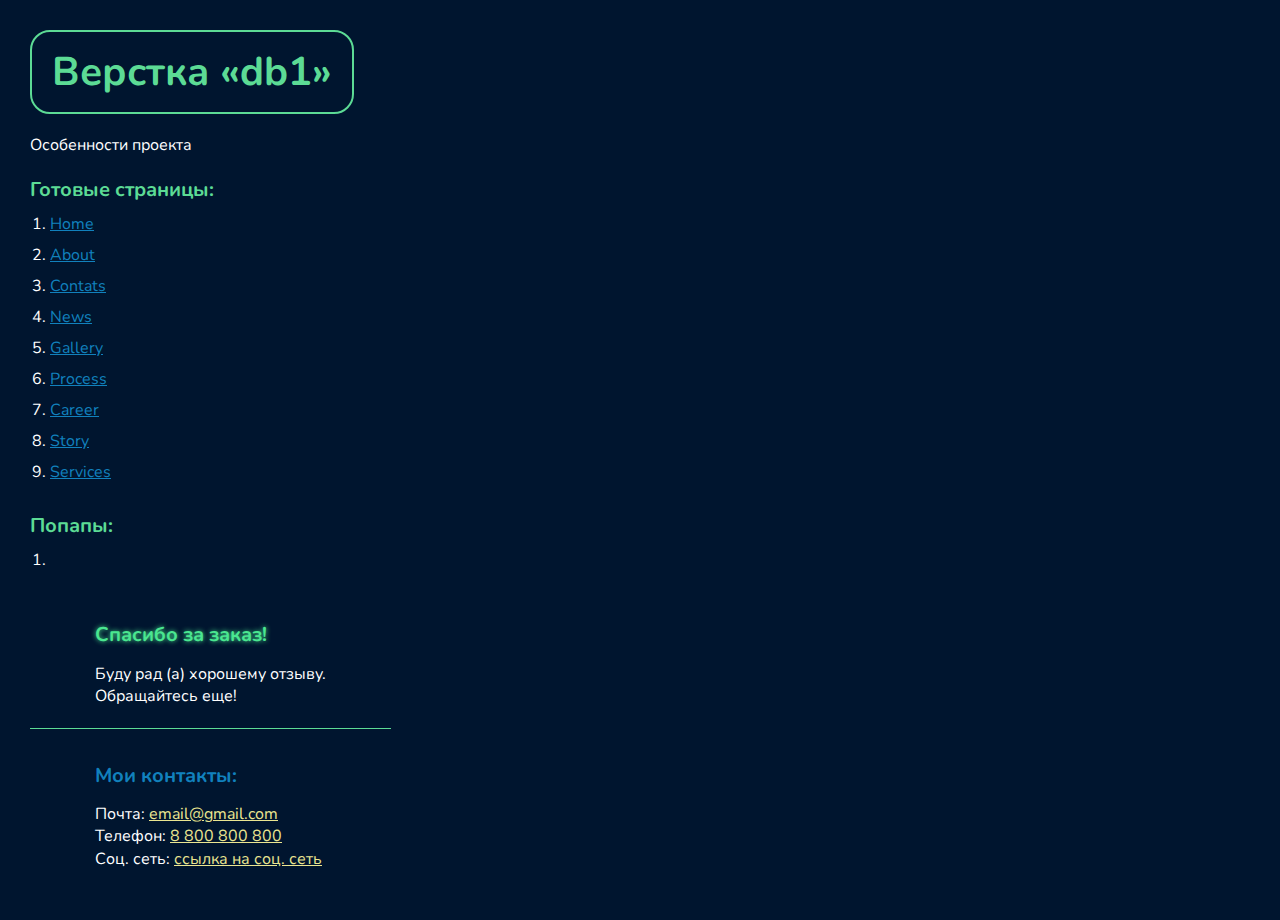
==== index.html @ e1cd0236 "files added" ====
<!DOCTYPE html>
<html>

<head>
	<meta charset="UTF-8">
	<meta name="viewport" content="width=device-width, initial-scale=1.0">
	<title>Верстка «db1»</title>
</head>

<body>
	<div class="rootpage">
		<h1>Верстка «db1»</h1>
		<div class="rootpage__info">
			Особенности проекта
		</div>
		<h2>Готовые страницы:</h2>
		<ol class="rootpage__list">
			<li><a target="_blank" href="home.html">Home</a></li>
			<li><a target="_blank" href="about.html">About</a></li>
			<li><a target="_blank" href="contacts.html">Contats</a></li>
			<li><a target="_blank" href="news.html">News</a></li>
			<li><a target="_blank" href="gallery.html">Gallery</a></li>
			<li><a target="_blank" href="process.html">Process</a></li>
			<li><a target="_blank" href="career.html">Career</a></li>
			<li><a target="_blank" href="story.html">Story</a></li>
			<li><a target="_blank" href="services.html">Services</a></li>
		</ol>
		<h2>Попапы:</h2>
		<ol class="rootpage__list">
			<li><a target="_blank" href="home.html#"></a></li>
		</ol>
		<div class="rootpage__tnx">
			<h2>Спасибо за заказ!</h2>
			<p>Буду рад (а) хорошему отзыву.</p>
			<p>Обращайтесь еще!</p>
		</div>
		<div class="rootpage__contacts">
			<h2>Мои контакты:</h2>
			<p>Почта: <a href="mailto:email@gmail.com">email@gmail.com</a></p>
			<p>Телефон: <a href="tel:8800800800">8 800 800 800</a></p>
			<p>Соц. сеть: <a href="">ссылка на соц. сеть</a></p>
		</div>
	</div>
</body>
<style>
	@charset "UTF-8";
	@import url("https://fonts.googleapis.com/css?family=Nunito:regular,700");

	*,
	*::before,
	*::after {
		padding: 0px;
		margin: 0px;
		border: 0px;
		box-sizing: border-box;
	}

	html,
	body {
		height: 100%;
		margin: 0;
		padding: 0;
		min-width: 320px;
		width: 100%;
		color: #fff;
		background: rgb(0, 21, 47);
	}

	body {
		font-family: Nunito;
		font-size: 100%;
		line-height: 1;
		font-size: 1rem;
	}

	a {
		text-decoration: underline;
		color: #1181bd;
	}

	a:visited {
		text-decoration: underline;
		color: #9a6ac6;
	}

	a:hover {
		text-decoration: none;
	}

	ul li {
		list-style: none;
	}

	img {
		vertical-align: top;
	}

	.wrapper {
		width: 100%;
		min-height: 100%;
		overflow: hidden;
	}

	.rootpage {
		padding: 30px;
		display: flex;
		flex-direction: column;
		align-items: flex-start;
	}

	@media (max-width: 767px) {
		.rootpage {
			padding: 30px 15px;
		}
	}

	h1 {
		text-align: center;
		color: #5CDB95;
		border: 2px solid #5CDB95;
		padding: 20px;
		border-radius: 20px;
		font-size: 2.5rem;
		margin: 0px 0px 1.25rem 0px;
	}

	@media (max-width: 767px) {
		h1 {
			font-size: 1.85rem;
			margin: 0px 0px 1.25rem 0px;
		}
	}

	h2 {
		color: #5CDB95;
		font-size: 1.25rem;
		margin: 0px 0px 1rem 0px;
	}

	@media (max-width: 767px) {
		h2 {
			font-size: 1.125rem;
			margin: 0px 0px 1rem 0px;
		}
	}

	.rootpage__info {
		line-height: 140%;
		margin: 0px 0px 1.5rem 0px;
	}

	.rootpage__list {
		margin: 0px 0px 2.25rem 1.25rem;
	}

	.rootpage__list li:not(:last-child) {
		margin: 0px 0px 15px 0px;
	}

	.rootpage__contacts,
	.rootpage__tnx {
		/* border-radius: 200px; */
		padding: 20px 65px;
		line-height: 140%;

	}

	@media (max-width: 767px) {

		.rootpage__contacts,
		.rootpage__tnx {
			border-radius: 40px;
			padding: 20px;
		}
	}

	.rootpage__contacts {
		/* background: rgb(195, 205, 206); */
	}

	.rootpage__contacts h2 {
		color: #1181bd;
	}

	.rootpage__contacts a {
		color: #ebe691;
	}

	.rootpage__tnx {
		border-bottom: 1px solid #5CDB95;
		/* background: #c22d63; */
		margin: 0px 0px 1rem 0px;
	}

	.rootpage__tnx h2 {
		color: #4ae690;
		text-shadow: 0 0 5px rgb(74, 230, 144);
	}
</style>

</html>
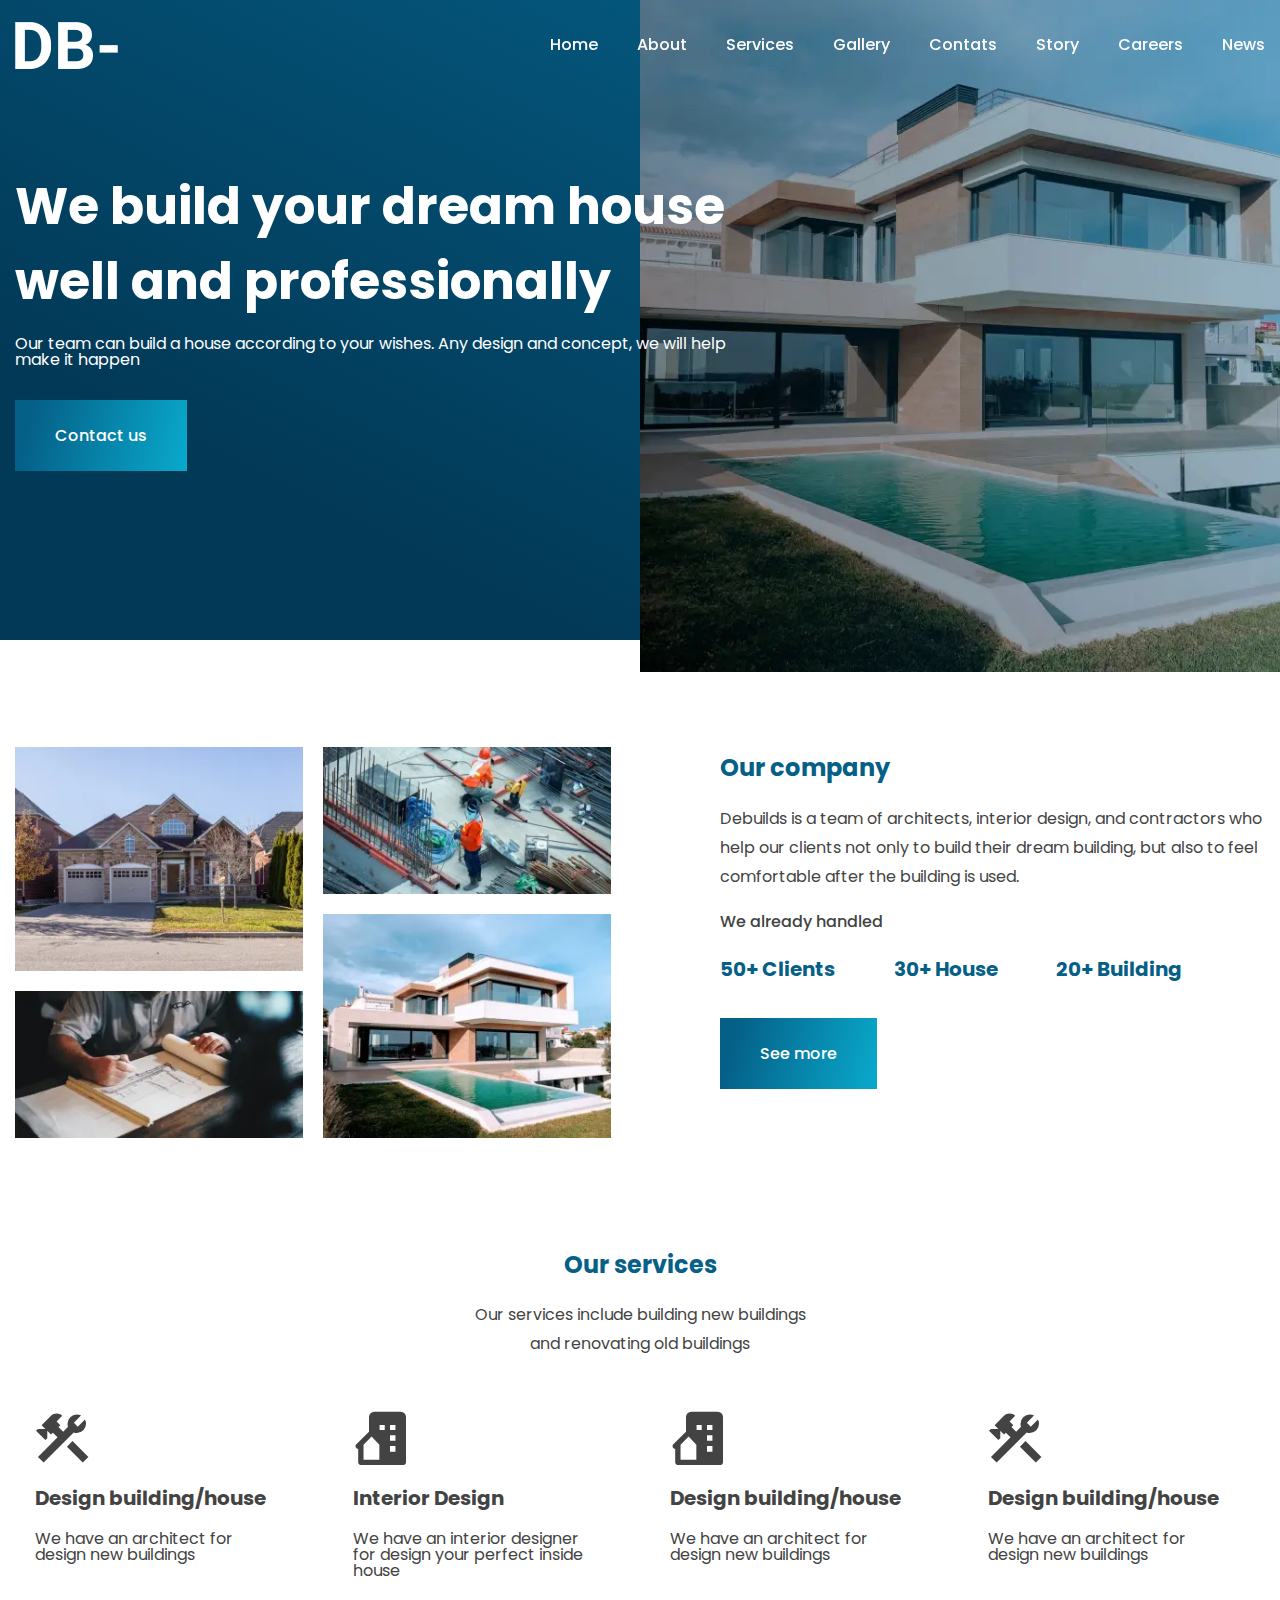
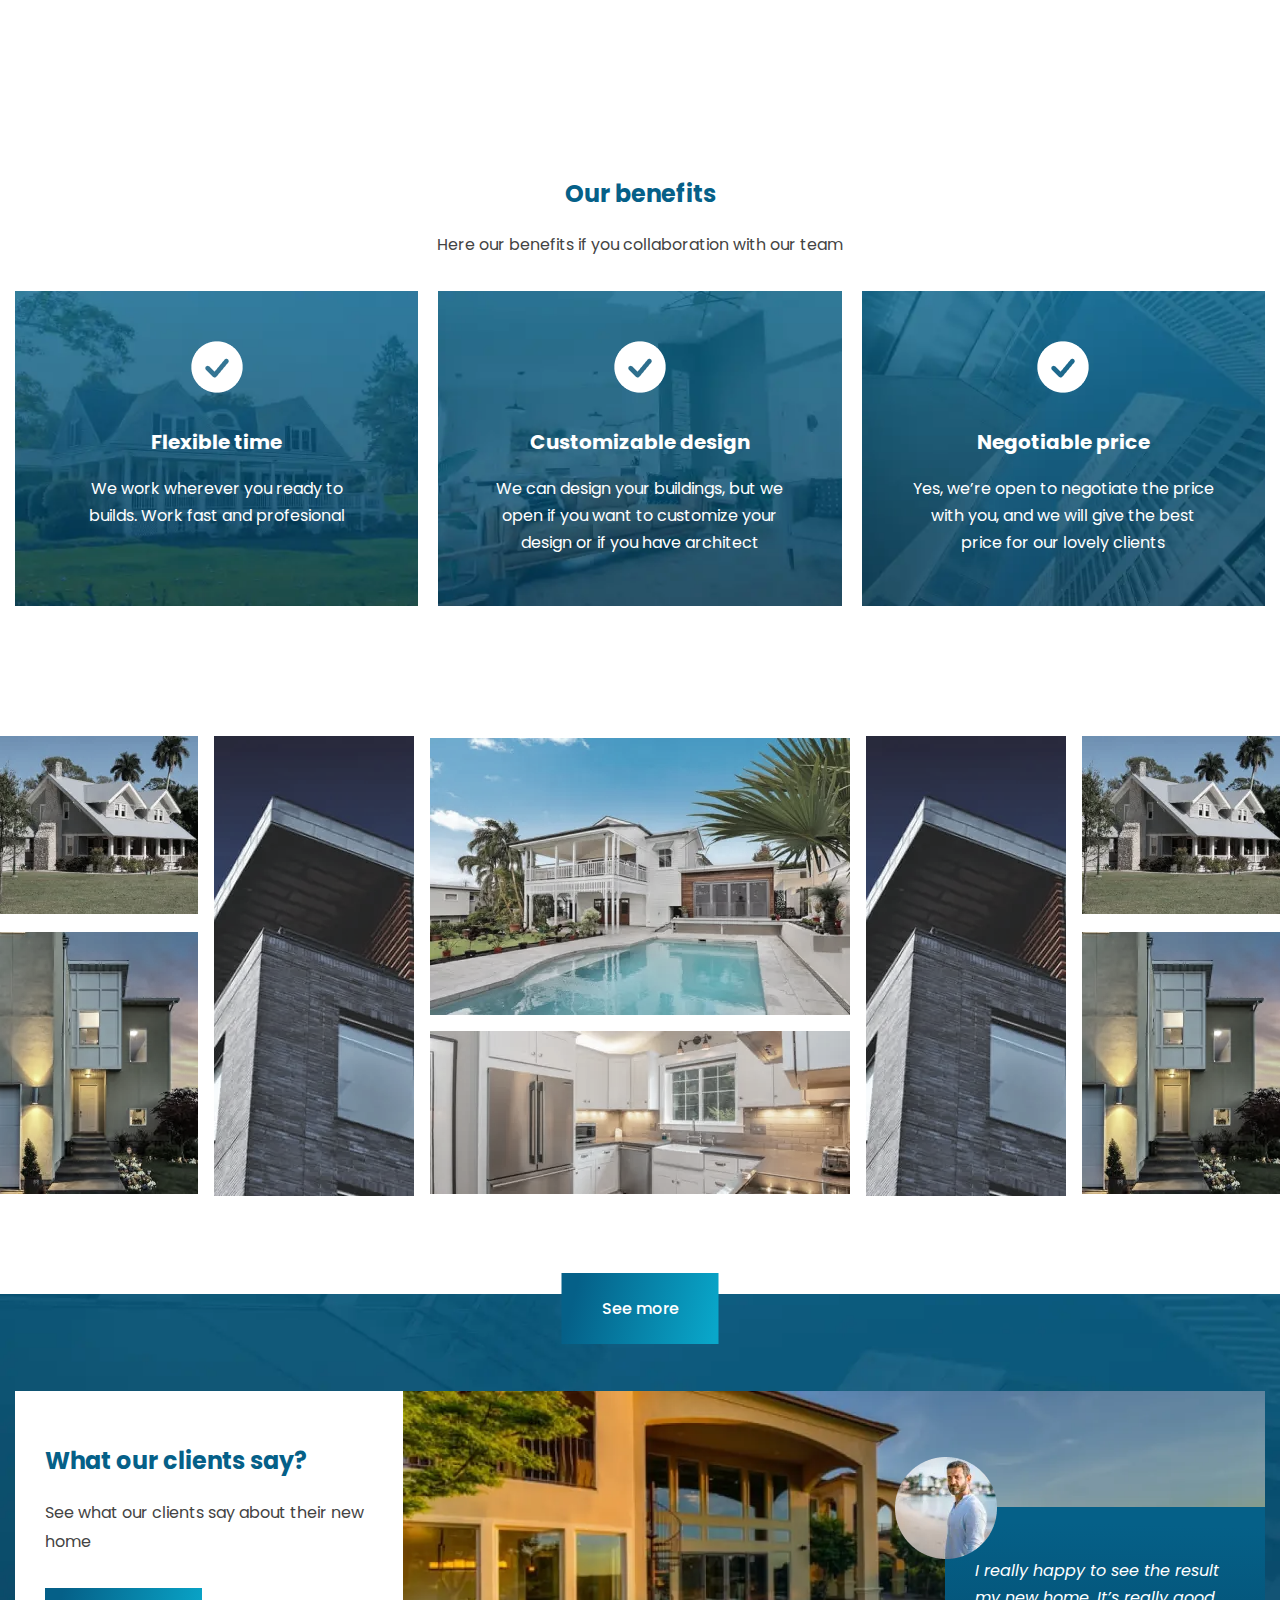
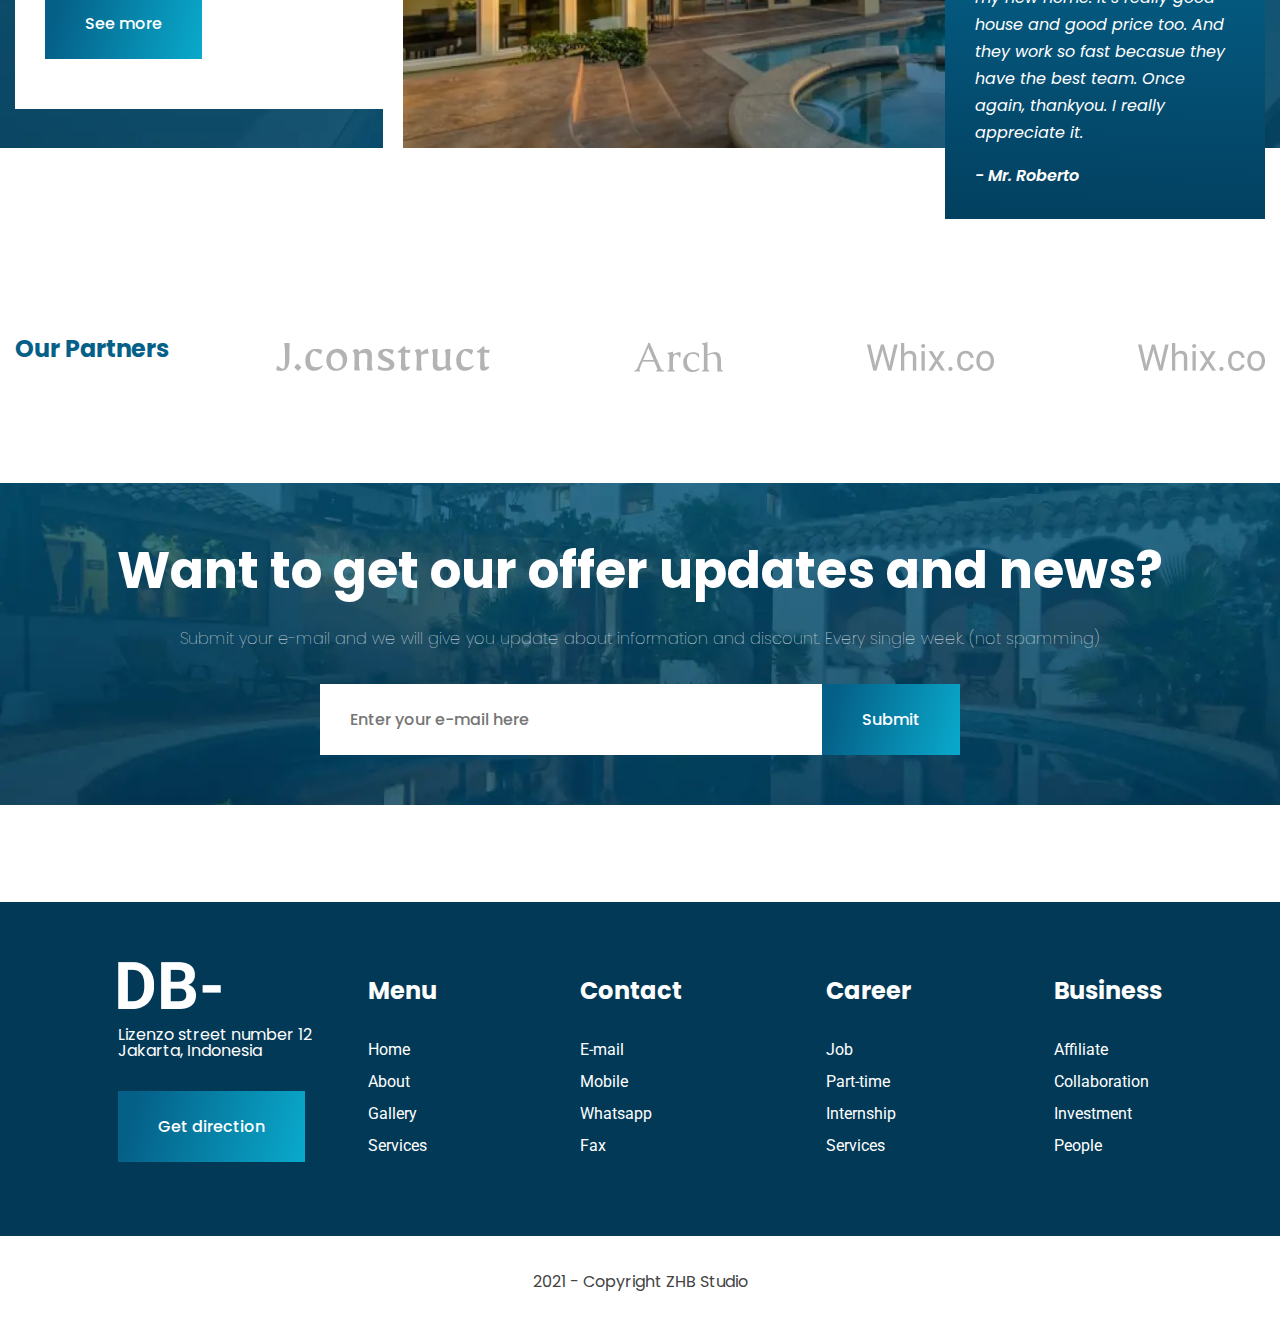
==== commit 3f60e196: "Add files via upload" ====
--- a/index.html
+++ b/index.html
@@ -1,201 +1,396 @@
-<!DOCTYPE html>
-<html>
-
-<head>
-	<meta charset="UTF-8">
-	<meta name="viewport" content="width=device-width, initial-scale=1.0">
-	<title>Верстка «db1»</title>
-</head>
-
-<body>
-	<div class="rootpage">
-		<h1>Верстка «db1»</h1>
-		<div class="rootpage__info">
-			Особенности проекта
-		</div>
-		<h2>Готовые страницы:</h2>
-		<ol class="rootpage__list">
-			<li><a target="_blank" href="home.html">Home</a></li>
-			<li><a target="_blank" href="about.html">About</a></li>
-			<li><a target="_blank" href="contacts.html">Contats</a></li>
-			<li><a target="_blank" href="news.html">News</a></li>
-			<li><a target="_blank" href="gallery.html">Gallery</a></li>
-			<li><a target="_blank" href="process.html">Process</a></li>
-			<li><a target="_blank" href="career.html">Career</a></li>
-			<li><a target="_blank" href="story.html">Story</a></li>
-			<li><a target="_blank" href="services.html">Services</a></li>
-		</ol>
-		<h2>Попапы:</h2>
-		<ol class="rootpage__list">
-			<li><a target="_blank" href="home.html#"></a></li>
-		</ol>
-		<div class="rootpage__tnx">
-			<h2>Спасибо за заказ!</h2>
-			<p>Буду рад (а) хорошему отзыву.</p>
-			<p>Обращайтесь еще!</p>
-		</div>
-		<div class="rootpage__contacts">
-			<h2>Мои контакты:</h2>
-			<p>Почта: <a href="mailto:email@gmail.com">email@gmail.com</a></p>
-			<p>Телефон: <a href="tel:8800800800">8 800 800 800</a></p>
-			<p>Соц. сеть: <a href="">ссылка на соц. сеть</a></p>
-		</div>
-	</div>
-</body>
-<style>
-	@charset "UTF-8";
-	@import url("https://fonts.googleapis.com/css?family=Nunito:regular,700");
-
-	*,
-	*::before,
-	*::after {
-		padding: 0px;
-		margin: 0px;
-		border: 0px;
-		box-sizing: border-box;
-	}
-
-	html,
-	body {
-		height: 100%;
-		margin: 0;
-		padding: 0;
-		min-width: 320px;
-		width: 100%;
-		color: #fff;
-		background: rgb(0, 21, 47);
-	}
-
-	body {
-		font-family: Nunito;
-		font-size: 100%;
-		line-height: 1;
-		font-size: 1rem;
-	}
-
-	a {
-		text-decoration: underline;
-		color: #1181bd;
-	}
-
-	a:visited {
-		text-decoration: underline;
-		color: #9a6ac6;
-	}
-
-	a:hover {
-		text-decoration: none;
-	}
-
-	ul li {
-		list-style: none;
-	}
-
-	img {
-		vertical-align: top;
-	}
-
-	.wrapper {
-		width: 100%;
-		min-height: 100%;
-		overflow: hidden;
-	}
-
-	.rootpage {
-		padding: 30px;
-		display: flex;
-		flex-direction: column;
-		align-items: flex-start;
-	}
-
-	@media (max-width: 767px) {
-		.rootpage {
-			padding: 30px 15px;
-		}
-	}
-
-	h1 {
-		text-align: center;
-		color: #5CDB95;
-		border: 2px solid #5CDB95;
-		padding: 20px;
-		border-radius: 20px;
-		font-size: 2.5rem;
-		margin: 0px 0px 1.25rem 0px;
-	}
-
-	@media (max-width: 767px) {
-		h1 {
-			font-size: 1.85rem;
-			margin: 0px 0px 1.25rem 0px;
-		}
-	}
-
-	h2 {
-		color: #5CDB95;
-		font-size: 1.25rem;
-		margin: 0px 0px 1rem 0px;
-	}
-
-	@media (max-width: 767px) {
-		h2 {
-			font-size: 1.125rem;
-			margin: 0px 0px 1rem 0px;
-		}
-	}
-
-	.rootpage__info {
-		line-height: 140%;
-		margin: 0px 0px 1.5rem 0px;
-	}
-
-	.rootpage__list {
-		margin: 0px 0px 2.25rem 1.25rem;
-	}
-
-	.rootpage__list li:not(:last-child) {
-		margin: 0px 0px 15px 0px;
-	}
-
-	.rootpage__contacts,
-	.rootpage__tnx {
-		/* border-radius: 200px; */
-		padding: 20px 65px;
-		line-height: 140%;
-
-	}
-
-	@media (max-width: 767px) {
-
-		.rootpage__contacts,
-		.rootpage__tnx {
-			border-radius: 40px;
-			padding: 20px;
-		}
-	}
-
-	.rootpage__contacts {
-		/* background: rgb(195, 205, 206); */
-	}
-
-	.rootpage__contacts h2 {
-		color: #1181bd;
-	}
-
-	.rootpage__contacts a {
-		color: #ebe691;
-	}
-
-	.rootpage__tnx {
-		border-bottom: 1px solid #5CDB95;
-		/* background: #c22d63; */
-		margin: 0px 0px 1rem 0px;
-	}
-
-	.rootpage__tnx h2 {
-		color: #4ae690;
-		text-shadow: 0 0 5px rgb(74, 230, 144);
-	}
-</style>
-
+<!DOCTYPE html>
+<html lang="en">
+
+<head>
+	<title>Home</title>
+	<meta charset="UTF-8">
+	<meta name="format-detection" content="telephone=no">
+	<!-- <style>body{opacity: 0;}</style> -->
+	<link rel="stylesheet" href="css/style.min.css?_v=20220711215304">
+	<link rel="shortcut icon" href="favicon.ico">
+	<!-- <meta name="robots" content="noindex, nofollow"> -->
+	<meta name="viewport" content="width=device-width, initial-scale=1.0">
+</head>
+
+<body>
+	<div class="wrapper">
+		<header class="header">
+			<div class="header__container">
+				<div class="header__body">
+					<div class="header__logo">
+						<a href="" class="header__logo"><picture><source srcset="img/logo.webp" type="image/webp"><img src="img/logo.png" alt="logo"></picture></a>
+					</div>
+					<div class="header__menu menu">
+						<nav class="menu__body">
+							<ul class="menu__list">
+								<li class="menu__item"><a target="_blank" href="home.html">Home</a></li>
+								<li class="menu__item"><a target="_blank" href="about.html">About</a></li>
+								<li class="menu__item"><a target="_blank" href="services.html">Services</a></li>
+								<li class="menu__item"><a target="_blank" href="gallery.html">Gallery</a></li>
+								<li class="menu__item"><a target="_blank" href="contacts.html">Contats</a></li>
+								<li class="menu__item"><a target="_blank" href="story.html">Story</a></li>
+								<li class="menu__item"><a target="_blank" href="career.html">Careers</a></li>
+								<li class="menu__item"><a target="_blank" href="news.html">News</a></li>
+							</ul>
+						</nav>
+						<button type="button" class="menu__icon icon-menu"><span></span></button>
+					</div>
+				</div>
+			</div>
+		</header>
+		<main class="page">
+			<section class="page__main-screen main-screen">
+				<div class="main-screen__container">
+					<div class="main-screen__body">
+						<h1 class="main-screen__title title-main">We build your dream house well and professionally</h1>
+						<div class="main-screen__subtitle">Our team can build a house according to your wishes. Any design and concept, we will help make it happen
+						</div>
+						<a href="" class="main-screen__button button"><span class="button-hover-gradient"></span>Contact us</a>
+					</div>
+				</div>
+				<div class="main-screen__bg -ibg">
+					<picture><source srcset="img/bg-02.webp" type="image/webp"><img src="img/bg-02.jpg" alt="Background"></picture>
+				</div>
+			</section>
+			<section class="page__company company">
+				<div class="company__container">
+					<div class="company__body">
+						<div class="company__images images-company">
+							<div class="images-company__rows">
+								<div class="images-company__row">
+									<div class="images-company__image">
+										<picture><source srcset="img/home/company/01.webp" type="image/webp"><img src="img/home/company/01.png" alt="image"></picture>
+									</div>
+									<div class="images-company__image">
+										<picture><source srcset="img/home/company/03.webp" type="image/webp"><img src="img/home/company/03.png" alt="image"></picture>
+									</div>
+								</div>
+								<div class="images-company__row">
+									<div class="images-company__image">
+										<picture><source srcset="img/home/company/02.webp" type="image/webp"><img src="img/home/company/02.png" alt="image"></picture>
+									</div>
+									<div class="images-company__image">
+										<picture><source srcset="img/home/company/04.webp" type="image/webp"><img src="img/home/company/04.png" alt="image"></picture>
+									</div>
+								</div>
+								<div class="images-company__decor">Pro licensed</div>
+							</div>
+						</div>
+						<div class="company__content">
+							<div class="company__content-top company-content-top">
+								<h3 class="company-content-top__title title-blue">Our company</h3>
+								<div class="company-content-top__text">Debuilds is a team of architects, interior design, and contractors who help our clients not only
+									to build their dream building, but also to feel comfortable after the building is used.</div>
+							</div>
+							<div class="company__content-clients company-content-clients">
+								<div class="company-content-clients__title">We already handled</div>
+								<div class="company-content-clients__items">
+									<div class="company-content-clients__item">50+ Clients</div>
+									<div class="company-content-clients__item">30+ House</div>
+									<div class="company-content-clients__item">20+ Building</div>
+								</div>
+							</div>
+							<a href="" class="company__content-button button"><span class="button-hover-gradient"></span> See more</a>
+						</div>
+					</div>
+				</div>
+			</section>
+			<section class="page__services services">
+				<div class="services__container">
+					<div class="services__body">
+						<h3 class="services__title title-blue">Our services</h3>
+						<div class="services__subtitle subtitle">Our services include building new buildings
+							<br> and renovating old buildings
+						</div>
+						<div class="services__cards cards-services">
+							<div class="cards-services__card">
+								<div class="cards-services__content">
+									<div class="cards-services__icon _icon-renovation"></div>
+									<div class="cards-services__title">Design building/house</div>
+									<div class="cards-services__text">We have an architect for design new buildings</div>
+								</div>
+								<div class="cards-services__image">
+									<picture><source srcset="img/home/services/hover.webp" type="image/webp"><img src="img/home/services/hover.png" alt="image"></picture>
+								</div>
+							</div>
+							<div class="cards-services__card">
+								<div class="cards-services__content">
+									<div class="cards-services__icon _icon-build"></div>
+									<div class="cards-services__title">Interior Design</div>
+									<div class="cards-services__text">We have an interior designer for design your perfect inside house</div>
+								</div>
+								<div class="cards-services__image">
+									<picture><source srcset="img/home/services/hover.webp" type="image/webp"><img src="img/home/services/hover.png" alt="image"></picture>
+								</div>
+							</div>
+							<div class="cards-services__card">
+								<div class="cards-services__content">
+									<div class="cards-services__icon _icon-build"></div>
+									<div class="cards-services__title">Design building/house</div>
+									<div class="cards-services__text">We have an architect for design new buildings</div>
+								</div>
+								<div class="cards-services__image">
+									<picture><source srcset="img/home/services/hover.webp" type="image/webp"><img src="img/home/services/hover.png" alt="image"></picture>
+								</div>
+							</div>
+							<div class="cards-services__card">
+								<div class="cards-services__content">
+									<div class="cards-services__icon _icon-renovation"></div>
+									<div class="cards-services__title">Design building/house</div>
+									<div class="cards-services__text">We have an architect for design new buildings</div>
+								</div>
+								<div class="cards-services__image">
+									<picture><source srcset="img/home/services/hover.webp" type="image/webp"><img src="img/home/services/hover.png" alt="image"></picture>
+								</div>
+							</div>
+						</div>
+					</div>
+				</div>
+			</section>
+			<section class="page__benefits benefits">
+				<div class="benefits__container">
+					<div class="benefits__body">
+						<h3 class="benefits__title title-blue">Our benefits</h3>
+						<div class="benefits__subtitle subtitle">Here our benefits if you collaboration with our team</div>
+						<div class="benefits__items items-benefits">
+							<div class="items-benefits__item">
+								<div class="items-benefits__body">
+									<div class="items-benefits__image -ibg">
+										<picture><source srcset="img/home/benefits/card-01.webp" type="image/webp"><img src="img/home/benefits/card-01.png" alt="image"></picture>
+									</div>
+									<div class="items-benefits__icon">
+										<picture><source srcset="img/home/benefits/check.webp" type="image/webp"><img src="img/home/benefits/check.png" alt="image"></picture>
+									</div>
+									<div class="items-benefits__title">Flexible time</div>
+									<div class="items-benefits__text">We work wherever you ready to builds. Work fast and profesional</div>
+								</div>
+							</div>
+							<div class="items-benefits__item">
+								<div class="items-benefits__body">
+									<div class="items-benefits__image -ibg">
+										<picture><source srcset="img/home/benefits/card-02.webp" type="image/webp"><img src="img/home/benefits/card-02.png" alt="image"></picture>
+									</div>
+									<div class="items-benefits__icon">
+										<picture><source srcset="img/home/benefits/check.webp" type="image/webp"><img src="img/home/benefits/check.png" alt="image"></picture>
+									</div>
+									<div class="items-benefits__title">Customizable design</div>
+									<div class="items-benefits__text">We can design your buildings, but we open if you want to customize your design or if you have
+										architect</div>
+								</div>
+							</div>
+							<div class="items-benefits__item">
+								<div class="items-benefits__body">
+									<div class="items-benefits__image -ibg">
+										<picture><source srcset="img/home/benefits/card-03.webp" type="image/webp"><img src="img/home/benefits/card-03.png" alt="image"></picture>
+									</div>
+									<div class="items-benefits__icon">
+										<picture><source srcset="img/home/benefits/check.webp" type="image/webp"><img src="img/home/benefits/check.png" alt="image"></picture>
+									</div>
+									<div class="items-benefits__title">Negotiable price</div>
+									<div class="items-benefits__text">Yes, we’re open to negotiate the price with you, and we will give the best price for our lovely
+										clients</div>
+								</div>
+							</div>
+						</div>
+					</div>
+				</div>
+			</section>
+			<section class="page__content content">
+				<div class="content__container">
+					<div class="content__body">
+						<h2 class="content__title title-blue">Our Works</h2>
+						<div class="content__subtitle subtitle">
+							Here our some of the best the result when we build some buildings, houses, and also interior designs
+						</div>
+						<div class="content__works works-gallery">
+							<div class="works-gallery__columns">
+								<div class="works-gallery__column">
+									<div class="works-gallery__row">
+										<div class="works-gallery__image">
+											<a href="img/home/works/01.png"><picture><source srcset="img/home/works/01.webp" type="image/webp"><img src="img/home/works/01.png" alt="Image"></picture></a>
+										</div>
+										<div class="works-gallery__image">
+											<a href="img/home/works/02.png"><picture><source srcset="img/home/works/02.webp" type="image/webp"><img src="img/home/works/02.png" alt="Image"></picture></a>
+										</div>
+									</div>
+									<div class="works-gallery__row">
+										<div class="works-gallery__image">
+											<a href="img/home/works/03.png"><picture><source srcset="img/home/works/03.webp" type="image/webp"><img src="img/home/works/03.png" alt="Image"></picture></a>
+										</div>
+									</div>
+								</div>
+								<div class="works-gallery__column">
+									<div class="works-gallery__row">
+										<div class="works-gallery__image">
+											<a href="img/home/works/04.png"><picture><source srcset="img/home/works/04.webp" type="image/webp"><img src="img/home/works/04.png" alt="Image"></picture></a>
+										</div>
+										<div class="works-gallery__image">
+											<a href="img/home/works/05.png"><picture><source srcset="img/home/works/05.webp" type="image/webp"><img src="img/home/works/05.png" alt="Image"></picture></a>
+										</div>
+									</div>
+								</div>
+								<div class="works-gallery__column">
+									<div class="works-gallery__row">
+										<div class="works-gallery__image">
+											<a href="img/home/works/03.png"><picture><source srcset="img/home/works/03.webp" type="image/webp"><img src="img/home/works/03.png" alt="Image"></picture></a>
+										</div>
+									</div>
+									<div class="works-gallery__row">
+										<div class="works-gallery__image">
+											<a href="img/home/works/01.png"><picture><source srcset="img/home/works/01.webp" type="image/webp"><img src="img/home/works/01.png" alt="Image"></picture></a>
+										</div>
+										<div class="works-gallery__image">
+											<a href="img/home/works/02.png"><picture><source srcset="img/home/works/02.webp" type="image/webp"><img src="img/home/works/02.png" alt="Image"></picture></a>
+										</div>
+									</div>
+								</div>
+							</div>
+						</div>
+					</div>
+					<a href="" class="content__button button"><span class="button-hover-gradient"></span>See more</a>
+				</div>
+			</section>
+			<section class="content__testimonial content-testimonial">
+				<div class="content-testimonial__container">
+					<div class="content-testimonial__body">
+						<div class="content-testimonial__text-block">
+							<h3 class="content-testimonial__title title-blue">What our clients say?</h3>
+							<div class="content-testimonial__text">See what our clients say about their new home</div>
+							<a href="" class="content-testimonial__button button"><span class="button-hover-gradient"></span>See more</a>
+						</div>
+						<div class="content-testimonial__image">
+							<picture><source srcset="img/home/clients/clients-bg.webp" type="image/webp"><img src="img/home/clients/clients-bg.png" alt="image"></picture>
+						</div>
+						<div class="content-testimonial__review review-content-testimonial">
+							<div class="review-content-testimonial__body">
+								<div class="review-content-testimonial__avatar">
+									<picture><source srcset="img/home/clients/avatar.webp" type="image/webp"><img src="img/home/clients/avatar.png" alt="avatar"></picture>
+								</div>
+								<div class="review-content-testimonial__text">I really happy to see the result my new home. It’s really good house and good price
+									too. And they work so fast becasue they have the best team. Once again, thankyou. I really appreciate it.</div>
+								<div class="review-content-testimonial__name">- Mr. Roberto</div>
+							</div>
+						</div>
+					</div>
+				</div>
+
+			</section>
+			<div class="page__partners partners">
+				<div class="partners__container">
+					<div class="partners__body">
+						<div class="partners__title title-blue">Our Partners</div>
+						<div class="partners__logos">
+							<div class="partners__img">
+								<picture><source srcset="img/home/partners/j-construct.webp" type="image/webp"><img src="img/home/partners/j-construct.png" alt="images"></picture>
+							</div>
+							<div class="partners__img">
+								<picture><source srcset="img/home/partners/arch.webp" type="image/webp"><img src="img/home/partners/arch.png" alt="images"></picture>
+							</div>
+							<div class="partners__img">
+								<picture><source srcset="img/home/partners/whix-co.webp" type="image/webp"><img src="img/home/partners/whix-co.png" alt="images"></picture>
+							</div>
+							<div class="partners__img">
+								<picture><source srcset="img/home/partners/whix-co.webp" type="image/webp"><img src="img/home/partners/whix-co.png" alt="images"></picture>
+							</div>
+						</div>
+					</div>
+				</div>
+			</div>
+			<section class="page__subscribe subscribe">
+				<div class="subscribe__container">
+					<div class="subscribe__body">
+						<h3 class="subscribe__title title-main">Want to get our offer updates and news?</h3>
+						<div class="subscribe__text">Submit your e-mail and we will give you update about information and discount. Every single week. (not spamming)
+						</div>
+						<form action="" class="subscribe__form form-subscribe">
+							<div class="form-subscribe__item">
+								<input autocomplete="off" type="email" name="form[]" data-error="Ошибка" placeholder="Enter your e-mail here" class="form-subscribe__input">
+								<button type="submit" class="form-subscribe__button button">Submit</button>
+							</div>
+						</form>
+					</div>
+					<div class="subscribe__bg -ibg">
+						<picture><source srcset="img/home/subscribe/subscribe-bg.webp" type="image/webp"><img src="img/home/subscribe/subscribe-bg.png" alt="Background"></picture>
+					</div>
+				</div>
+			</section>
+		</main>
+		<footer class="footer">
+			<div class="footer__container">
+				<div class="footer__body">
+					<div class="footer__main">
+						<a href="" class="footer__logo"><picture><source srcset="img/logo.webp" type="image/webp"><img src="img/logo.png" alt="logo"></picture></a>
+						<div class="footer__contacts contacts-footer">
+							<div class="contacts-footer__location">
+								Lizenzo street number 12
+								<br>
+								Jakarta, Indonesia
+							</div>
+							<a href="" class="contacts-footer__button button"><span class="button-hover-gradient"></span>Get direction</a>
+						</div>
+					</div>
+					<div data-spollers="768,max" class="footer__menu menu-footer">
+						<div class="menu-footer__column">
+							<button type="button" data-spoller class="menu-footer__title">Menu</button>
+							<div class="menu-footer__body">
+								<ul class="menu-footer__list">
+									<li><a target="_blank" href="home.html" class="menu-footer__link">Home</a></li>
+									<li><a target="_blank" href="about.html" class="menu-footer__link">About</a></li>
+									<li><a target="_blank" href="gallery.html" class="menu-footer__link">Gallery</a></li>
+									<li><a target="_blank" href="services.html" class="menu-footer__link">Services</a></li>
+								</ul>
+							</div>
+						</div>
+						<div class="menu-footer__column">
+							<button type="button" data-spoller class="menu-footer__title">Contact</button>
+							<div class="menu-footer__body">
+								<ul class="menu-footer__list">
+									<li><a href="" class="menu-footer__link">E-mail</a></li>
+									<li><a href="" class="menu-footer__link">Mobile</a></li>
+									<li><a href="" class="menu-footer__link">Whatsapp</a></li>
+									<li><a href="" class="menu-footer__link">Fax</a></li>
+								</ul>
+							</div>
+						</div>
+						<div class="menu-footer__column">
+							<button type="button" data-spoller class="menu-footer__title">Career</button>
+							<div class="menu-footer__body">
+								<ul class="menu-footer__list">
+									<li><a href="" class="menu-footer__link">Job</a></li>
+									<li><a href="" class="menu-footer__link">Part-time</a></li>
+									<li><a href="" class="menu-footer__link">Internship</a></li>
+									<li><a target="_blank" href="services.html" class="menu-footer__link">Services</a></li>
+								</ul>
+							</div>
+						</div>
+						<div class="menu-footer__column">
+							<button type="button" data-spoller class="menu-footer__title">Business</button>
+							<div class="menu-footer__body">
+								<ul class="menu-footer__list">
+									<li><a href="" class="menu-footer__link">Affiliate</a></li>
+									<li><a href="" class="menu-footer__link">Collaboration</a></li>
+									<li><a href="" class="menu-footer__link">Investment</a></li>
+									<li><a href="" class="menu-footer__link">People</a></li>
+								</ul>
+							</div>
+						</div>
+					</div>
+				</div>
+			</div>
+			<div class="footer__copyright">2021 - Copyright ZHB Studio</div>
+		</footer>
+	</div>
+	<!-- <div id="popup" aria-hidden="true" class="popup">
+	<div class="popup__wrapper">
+		<div class="popup__content">
+			<button data-close type="button" class="popup__close">Закрыть</button>
+			<div class="popup__text">
+				Text
+			</div>
+		</div>
+	</div>
+</div> -->
+	<script src="js/app.min.js?_v=20220711215304"></script>
+</body>
+
 </html>--- a/css/style.min.css
+++ b/css/style.min.css
@@ -0,0 +1 @@
+@charset "UTF-8";@import url(https://fonts.googleapis.com/css?family=Poppins:regular,500,500italic,600,600italic,700,700italic&display=swap);@import url(https://fonts.googleapis.com/css?family=Roboto:regular,700&display=swap);@font-face{font-family:icons;font-display:swap;src:url(../fonts/icons.woff2) format("woff2"),url(../fonts/icons.woff) format("woff");font-weight:400;font-style:normal}[class*=_icon-]:before{font-family:icons;font-style:normal;font-weight:400;font-variant:normal;text-transform:none;line-height:1;-webkit-font-smoothing:antialiased;-moz-osx-font-smoothing:grayscale}[class*=_icon-]:before{display:block}._icon-build:before{content:"\e900"}._icon-case:before{content:"\e901"}._icon-check:before{content:"\e902";color:#fff}._icon-clock:before{content:"\e903"}._icon-design:before{content:"\e904";color:#fff}._icon-renovation:before{content:"\e905"}._icon-sellery:before{content:"\e906"}*{padding:0;margin:0;border:0}*,:after,:before{-webkit-box-sizing:border-box;box-sizing:border-box}body,html{height:100%;min-width:320px}body{color:#fff;line-height:1;font-family:Poppins;font-size:1rem;-ms-text-size-adjust:100%;-moz-text-size-adjust:100%;-webkit-text-size-adjust:100%;-webkit-font-smoothing:antialiased;-moz-osx-font-smoothing:grayscale}button,input,textarea{font-family:Poppins;font-size:inherit}button{cursor:pointer;color:inherit;background-color:inherit}a{color:inherit}a:link,a:visited{text-decoration:none}a:hover{text-decoration:none}ul li{list-style:none}img{vertical-align:top}h1,h2,h3,h4,h5,h6{font-weight:inherit;font-size:inherit}.lock body{overflow:hidden;-ms-touch-action:none;touch-action:none}.wrapper{min-height:100%;display:-webkit-box;display:-ms-flexbox;display:flex;-webkit-box-orient:vertical;-webkit-box-direction:normal;-ms-flex-direction:column;flex-direction:column;overflow:hidden}.wrapper>main{-webkit-box-flex:1;-ms-flex:1 1 auto;flex:1 1 auto}.wrapper>*{min-width:0}[class*=__container]{max-width:81.25rem;-webkit-box-sizing:content-box;box-sizing:content-box;margin:0 auto;padding:0 .9375rem}.form__error{color:red}.button{position:relative;z-index:1;display:-webkit-inline-box;display:-ms-inline-flexbox;display:inline-flex;padding:22px 40px;height:71px;font-size:1rem;font-weight:500;line-height:1.6875;color:#fff;background:-o-linear-gradient(345.42deg,#056088 10.57%,#09a7ca 96.62%);background:linear-gradient(104.58deg,#056088 10.57%,#09a7ca 96.62%)}.button._fw{width:100%}.button-hover-gradient{position:absolute;z-index:-1;top:0;left:0;width:100%;height:100%;opacity:0;background:-o-linear-gradient(345.42deg,#04b4ff 10.57%,#09a7ca 96.62%);background:linear-gradient(104.58deg,#04b4ff 10.57%,#09a7ca 96.62%);-webkit-transition:opacity .3s ease 0s;-o-transition:opacity .3s ease 0s;transition:opacity .3s ease 0s}a.button:hover .button-hover-gradient{opacity:1}input[type=email],input[type=tel],input[type=text],textarea{-webkit-appearance:none;-moz-appearance:none;appearance:none}.input{border-radius:0!important;width:100%;display:block;padding:12px 20px;border:1px solid #eee}textarea.input{resize:none;min-height:183px;padding:12px 20px}[data-showmore-button] span:last-child{display:none}._showmore-active [data-showmore-button] span{display:none}._showmore-active [data-showmore-button] span:last-child{display:block}[class*=-ibg]{position:relative}[class*=-ibg] img{position:absolute;width:100%;height:100%;top:0;left:0;-o-object-fit:cover;object-fit:cover}[class*=-ibg_contain] img{-o-object-fit:contain;object-fit:contain}.title-main{font-weight:700;line-height:1.5;color:#fff}@supports (font-size:clamp(1.5rem ,0.9455445545rem + 2.7722772277vw ,3.25rem)){.title-main{font-size:clamp(1.5rem ,.9455445545rem + 2.7722772277vw ,3.25rem)}}@supports not (font-size:clamp(1.5rem ,0.9455445545rem + 2.7722772277vw ,3.25rem)){.title-main{font-size:calc(1.5rem + 1.75 * (100vw - 20rem)/ 63.125)}}.title-main:not(:last-child){margin-bottom:16px}.title-blue{font-weight:700;line-height:1.7083333333;color:#056088}@supports (font-size:clamp(1.25rem ,1.1707920792rem + 0.396039604vw ,1.5rem)){.title-blue{font-size:clamp(1.25rem ,1.1707920792rem + .396039604vw ,1.5rem)}}@supports not (font-size:clamp(1.25rem ,1.1707920792rem + 0.396039604vw ,1.5rem)){.title-blue{font-size:calc(1.25rem + .25 * (100vw - 20rem)/ 63.125)}}.title-blue:not(:last-child){margin-bottom:16px}.subtitle{line-height:1.8125;color:#434343}@supports (font-size:clamp(0.875rem ,0.8353960396rem + 0.198019802vw ,1rem)){.subtitle{font-size:clamp(.875rem ,.8353960396rem + .198019802vw ,1rem)}}@supports not (font-size:clamp(0.875rem ,0.8353960396rem + 0.198019802vw ,1rem)){.subtitle{font-size:calc(.875rem + .125 * (100vw - 20rem)/ 63.125)}}.banner{-webkit-box-flex:1;-ms-flex:1 0 100%;flex:1 0 100%;position:relative}.banner__image{position:absolute;width:100%;height:100%;top:0;left:0}.banner__title{position:relative;text-align:center}@supports (padding-top:clamp(9.375rem ,8.1868811881rem + 5.9405940594vw ,13.125rem)){.banner__title{padding-top:clamp(9.375rem ,8.1868811881rem + 5.9405940594vw ,13.125rem)}}@supports not (padding-top:clamp(9.375rem ,8.1868811881rem + 5.9405940594vw ,13.125rem)){.banner__title{padding-top:calc(9.375rem + 3.75 * (100vw - 20rem)/ 63.125)}}@supports (padding-bottom:clamp(3.125rem ,2.1349009901rem + 4.9504950495vw ,6.25rem)){.banner__title{padding-bottom:clamp(3.125rem ,2.1349009901rem + 4.9504950495vw ,6.25rem)}}@supports not (padding-bottom:clamp(3.125rem ,2.1349009901rem + 4.9504950495vw ,6.25rem)){.banner__title{padding-bottom:calc(3.125rem + 3.125 * (100vw - 20rem)/ 63.125)}}.swiper-pagination-bullets{margin-top:1.875rem;display:-webkit-box;display:-ms-flexbox;display:flex;-webkit-box-pack:center;-ms-flex-pack:center;justify-content:center;-webkit-box-align:center;-ms-flex-align:center;align-items:center;gap:20px}.swiper-pagination-bullet{background:#e7e7e7;width:12px;height:12px;border-radius:50%;-webkit-transition:background .3s ease 0s;-o-transition:background .3s ease 0s;transition:background .3s ease 0s}.swiper-pagination-bullet-active{background:#0485ca}.header{position:fixed;z-index:10;width:100%}.header._header-scroll{-webkit-box-shadow:0 0 5px rgba(0,0,0,.3);box-shadow:0 0 5px rgba(0,0,0,.3);background:-o-linear-gradient(345.42deg,#056088 10.57%,#09a7ca 96.62%);background:linear-gradient(104.58deg,#056088 10.57%,#09a7ca 96.62%)}.header__body{position:relative;min-height:90px;display:-webkit-box;display:-ms-flexbox;display:flex;-webkit-box-pack:justify;-ms-flex-pack:justify;justify-content:space-between;-webkit-box-align:center;-ms-flex-align:center;align-items:center}.header__logo{padding-right:20px;position:relative;z-index:10}.menu__body{top:-100%}.menu-open .menu__body{top:0}.menu-open .menu__body::before{background:-o-linear-gradient(49.42deg,#056088 10.57%,#09a7ca 96.62%);background:linear-gradient(40.58deg,#056088 10.57%,#09a7ca 96.62%);top:0}.menu__list{display:-webkit-box;display:-ms-flexbox;display:flex;-ms-flex-wrap:wrap;flex-wrap:wrap;row-gap:10px}@supports ((-moz-column-gap:clamp(1.25rem ,0.853960396rem + 1.9801980198vw ,2.5rem)) or (column-gap:clamp(1.25rem ,0.853960396rem + 1.9801980198vw ,2.5rem))){.menu__list{-webkit-column-gap:clamp(1.25rem ,.853960396rem + 1.9801980198vw ,2.5rem);-moz-column-gap:clamp(1.25rem ,.853960396rem + 1.9801980198vw ,2.5rem);column-gap:clamp(1.25rem ,.853960396rem + 1.9801980198vw ,2.5rem)}}@supports not ((-moz-column-gap:clamp(1.25rem ,0.853960396rem + 1.9801980198vw ,2.5rem)) or (column-gap:clamp(1.25rem ,0.853960396rem + 1.9801980198vw ,2.5rem))){.menu__list{-webkit-column-gap:calc(1.25rem + 1.25 * (100vw - 20rem)/ 63.125);-moz-column-gap:calc(1.25rem + 1.25 * (100vw - 20rem)/ 63.125);column-gap:calc(1.25rem + 1.25 * (100vw - 20rem)/ 63.125)}}.menu__item{color:#fff;font-weight:500;line-height:1.5}.icon-menu{display:none}.footer{background:#023957}.footer__container{max-width:68.75rem}.footer__body{padding-top:3.75rem;display:-webkit-box;display:-ms-flexbox;display:flex;-webkit-box-pack:center;-ms-flex-pack:center;justify-content:center;-webkit-box-align:center;-ms-flex-align:center;align-items:center}@supports (padding-bottom:clamp(3.75rem ,3.452970297rem + 1.4851485149vw ,4.6875rem)){.footer__body{padding-bottom:clamp(3.75rem ,3.452970297rem + 1.4851485149vw ,4.6875rem)}}@supports not (padding-bottom:clamp(3.75rem ,3.452970297rem + 1.4851485149vw ,4.6875rem)){.footer__body{padding-bottom:calc(3.75rem + .9375 * (100vw - 20rem)/ 63.125)}}.footer__main{min-width:250px}.footer__logo{display:block}.footer__logo:not(:last-child){margin-bottom:18px}.contacts-footer__location:not(:last-child){margin-bottom:32px}.menu-footer__title{position:relative;text-align:left;width:100%;display:-webkit-box;display:-ms-flexbox;display:flex;font-weight:700;font-size:1.5rem;line-height:1.7083333333}@supports (margin-bottom:clamp(0.9375rem ,0.6008663366rem + 1.6831683168vw ,2rem)){.menu-footer__title:not(:last-child){margin-bottom:clamp(.9375rem ,.6008663366rem + 1.6831683168vw ,2rem)}}@supports not (margin-bottom:clamp(0.9375rem ,0.6008663366rem + 1.6831683168vw ,2rem)){.menu-footer__title:not(:last-child){margin-bottom:calc(.9375rem + 1.0625 * (100vw - 20rem)/ 63.125)}}._spoller-init .menu-footer__title{cursor:pointer}._spoller-init .menu-footer__title::after,._spoller-init .menu-footer__title::before{content:"";position:absolute;right:10px;top:50%;background-color:#fff;height:2px;width:15px;-webkit-transition:-webkit-transform .5s ease 0s;transition:-webkit-transform .5s ease 0s;-o-transition:transform .5s ease 0s;transition:transform .5s ease 0s;transition:transform .5s ease 0s,-webkit-transform .5s ease 0s}._spoller-init .menu-footer__title::before{-webkit-transform:translate(-75%,-50%) rotate(40deg);-ms-transform:translate(-75%,-50%) rotate(40deg);transform:translate(-75%,-50%) rotate(40deg)}._spoller-init .menu-footer__title::after{-webkit-transform:translate(0,-50%) rotate(-40deg);-ms-transform:translate(0,-50%) rotate(-40deg);transform:translate(0,-50%) rotate(-40deg)}._spoller-init .menu-footer__title._spoller-active::before{-webkit-transform:translateX(-75%) rotate(-40deg);-ms-transform:translateX(-75%) rotate(-40deg);transform:translateX(-75%) rotate(-40deg)}._spoller-init .menu-footer__title._spoller-active::after{-webkit-transform:rotate(40deg);-ms-transform:rotate(40deg);transform:rotate(40deg)}.menu-footer__list{display:-webkit-box;display:-ms-flexbox;display:flex;-webkit-box-orient:vertical;-webkit-box-direction:normal;-ms-flex-direction:column;flex-direction:column;row-gap:16px;font-family:Roboto}.menu-footer__link{font-size:1rem}.footer__copyright{padding:2rem 1.875rem;font-size:1rem;line-height:1.6875;text-align:center;color:#434343;background:#fff}.main-screen{background:-o-linear-gradient(63.53deg,#023957 22.58%,#056088 94.16%);background:linear-gradient(26.47deg,#023957 22.58%,#056088 94.16%);position:relative}.main-screen__container{padding-top:5.625rem}.main-screen__body{max-width:46.3125rem;position:relative;z-index:3}@supports (padding-top:clamp(3.125rem ,2.5309405941rem + 2.9702970297vw ,5rem)){.main-screen__body{padding-top:clamp(3.125rem ,2.5309405941rem + 2.9702970297vw ,5rem)}}@supports not (padding-top:clamp(3.125rem ,2.5309405941rem + 2.9702970297vw ,5rem)){.main-screen__body{padding-top:calc(3.125rem + 1.875 * (100vw - 20rem)/ 63.125)}}@supports (padding-bottom:clamp(3.75rem ,1.4925742574rem + 11.2871287129vw ,10.875rem)){.main-screen__body{padding-bottom:clamp(3.75rem ,1.4925742574rem + 11.2871287129vw ,10.875rem)}}@supports not (padding-bottom:clamp(3.75rem ,1.4925742574rem + 11.2871287129vw ,10.875rem)){.main-screen__body{padding-bottom:calc(3.75rem + 7.125 * (100vw - 20rem)/ 63.125)}}.main-screen__subtitle:not(:last-child){margin-bottom:32px}.main-screen__bg{position:absolute;width:50%;height:105%;top:0;left:50%}.company__body{display:-webkit-box;display:-ms-flexbox;display:flex}@supports (padding-top:clamp(3.75rem ,2.7599009901rem + 4.9504950495vw ,6.875rem)){.company__body{padding-top:clamp(3.75rem ,2.7599009901rem + 4.9504950495vw ,6.875rem)}}@supports not (padding-top:clamp(3.75rem ,2.7599009901rem + 4.9504950495vw ,6.875rem)){.company__body{padding-top:calc(3.75rem + 3.125 * (100vw - 20rem)/ 63.125)}}.company__images{-webkit-box-flex:1;-ms-flex:1 1 40rem;flex:1 1 40rem}.company__images img{width:100%;-o-object-fit:cover;object-fit:cover}.company__content{-webkit-box-flex:1;-ms-flex:1 1 30rem;flex:1 1 30rem}.images-company__rows{position:relative;display:-webkit-box;display:-ms-flexbox;display:flex;gap:20px}.images-company__row{display:-webkit-box;display:-ms-flexbox;display:flex;-webkit-box-orient:vertical;-webkit-box-direction:normal;-ms-flex-direction:column;flex-direction:column;row-gap:20px}.company-content-top{margin-bottom:16px}.company-content-top__title{font-size:1.5rem;line-height:1.7083333333;font-weight:700}.company-content-top__title:not(:last-child){margin-bottom:16px}.company-content-top__text{line-height:1.8125;color:#434343}.company-content-clients:not(:last-child){margin-bottom:32px}.company-content-clients__title{font-weight:500;line-height:1.8125;color:#434343}.company-content-clients__title:not(:last-child){margin-bottom:16px}.company-content-clients__items{display:-webkit-box;display:-ms-flexbox;display:flex}@supports ((-moz-column-gap:clamp(1.875rem ,1.2809405941rem + 2.9702970297vw ,3.75rem)) or (column-gap:clamp(1.875rem ,1.2809405941rem + 2.9702970297vw ,3.75rem))){.company-content-clients__items{-webkit-column-gap:clamp(1.875rem ,1.2809405941rem + 2.9702970297vw ,3.75rem);-moz-column-gap:clamp(1.875rem ,1.2809405941rem + 2.9702970297vw ,3.75rem);column-gap:clamp(1.875rem ,1.2809405941rem + 2.9702970297vw ,3.75rem)}}@supports not ((-moz-column-gap:clamp(1.875rem ,1.2809405941rem + 2.9702970297vw ,3.75rem)) or (column-gap:clamp(1.875rem ,1.2809405941rem + 2.9702970297vw ,3.75rem))){.company-content-clients__items{-webkit-column-gap:calc(1.875rem + 1.875 * (100vw - 20rem)/ 63.125);-moz-column-gap:calc(1.875rem + 1.875 * (100vw - 20rem)/ 63.125);column-gap:calc(1.875rem + 1.875 * (100vw - 20rem)/ 63.125)}}.company-content-clients__item{font-size:1.25rem;font-weight:700;line-height:1.7;color:#056088}@supports (padding-top:clamp(3.125rem ,1.9368811881rem + 5.9405940594vw ,6.875rem)){.services__body{padding-top:clamp(3.125rem ,1.9368811881rem + 5.9405940594vw ,6.875rem)}}@supports not (padding-top:clamp(3.125rem ,1.9368811881rem + 5.9405940594vw ,6.875rem)){.services__body{padding-top:calc(3.125rem + 3.75 * (100vw - 20rem)/ 63.125)}}.services__title{text-align:center}.services__subtitle{text-align:center}.cards-services{padding-top:32px;display:-ms-grid;display:grid;gap:20px;-ms-grid-columns:1fr 1fr 1fr 1fr;grid-template-columns:1fr 1fr 1fr 1fr;justify-items:center}.cards-services__card{max-width:19.375rem;position:relative;overflow:hidden;color:#434343;-webkit-transition:color 1s ease 0s;-o-transition:color 1s ease 0s;transition:color 1s ease 0s;padding:1.25rem 2.5rem 2.75rem 1.25rem}.cards-services__icon{color:#434343;font-size:3.5rem}@supports (font-size:clamp(1.5rem ,0.8663366337rem + 3.1683168317vw ,3.5rem)){.cards-services__icon{font-size:clamp(1.5rem ,.8663366337rem + 3.1683168317vw ,3.5rem)}}@supports not (font-size:clamp(1.5rem ,0.8663366337rem + 3.1683168317vw ,3.5rem)){.cards-services__icon{font-size:calc(1.5rem + 2 * (100vw - 20rem)/ 63.125)}}.cards-services__icon:not(:last-child){margin-bottom:16px}.cards-services__title{font-size:1.25rem;font-weight:700;line-height:1.7}.cards-services__title:not(:last-child){margin-bottom:16px}.cards-services__image{position:absolute;z-index:-1;width:100%;height:100%;bottom:-100%;left:0;-webkit-transition:bottom .3s ease 0s;-o-transition:bottom .3s ease 0s;transition:bottom .3s ease 0s}.benefits__body{position:relative;z-index:4;-webkit-transform:translateY(10%);-ms-transform:translateY(10%);transform:translateY(10%)}@supports (padding-top:clamp(3.125rem ,2.1349009901rem + 4.9504950495vw ,6.25rem)){.benefits__body{padding-top:clamp(3.125rem ,2.1349009901rem + 4.9504950495vw ,6.25rem)}}@supports not (padding-top:clamp(3.125rem ,2.1349009901rem + 4.9504950495vw ,6.25rem)){.benefits__body{padding-top:calc(3.125rem + 3.125 * (100vw - 20rem)/ 63.125)}}.benefits__title{text-align:center}.benefits__subtitle{text-align:center}.benefits__items{padding-top:32px}.items-benefits{display:-ms-grid;display:grid;gap:20px;justify-items:center;-webkit-box-pack:center;-ms-flex-pack:center;justify-content:center;grid-template-columns:repeat(auto-fit,minmax(300px,1fr))}.items-benefits__item{position:relative}.items-benefits__body{text-align:center;padding:3.125rem 3.125rem}.items-benefits__image{position:absolute;top:0;left:0;width:100%;height:100%;z-index:-1}.items-benefits__icon{margin-bottom:2rem}.items-benefits__title{font-size:1.25rem;font-weight:700;line-height:1.7}.items-benefits__title:not(:last-child){margin-bottom:16px}.items-benefits__text{font-size:1rem;line-height:1.6875}.content__container{position:relative}.content__body{position:relative}@supports (padding-top:clamp(3.125rem ,2.1349009901rem + 4.9504950495vw ,6.25rem)){.content__body{padding-top:clamp(3.125rem ,2.1349009901rem + 4.9504950495vw ,6.25rem)}}@supports not (padding-top:clamp(3.125rem ,2.1349009901rem + 4.9504950495vw ,6.25rem)){.content__body{padding-top:calc(3.125rem + 3.125 * (100vw - 20rem)/ 63.125)}}@supports (padding-bottom:clamp(3.125rem ,2.1349009901rem + 4.9504950495vw ,6.25rem)){.content__body{padding-bottom:clamp(3.125rem ,2.1349009901rem + 4.9504950495vw ,6.25rem)}}@supports not (padding-bottom:clamp(3.125rem ,2.1349009901rem + 4.9504950495vw ,6.25rem)){.content__body{padding-bottom:calc(3.125rem + 3.125 * (100vw - 20rem)/ 63.125)}}.content__title{color:#fff}.content__subtitle{color:#fff}.content__button{position:absolute;bottom:-50px;left:50%;-webkit-transform:translate(-50%);-ms-transform:translate(-50%);transform:translate(-50%)}.works-gallery__columns{display:-ms-grid;display:grid;-ms-grid-columns:auto;grid-template-columns:auto;grid-auto-flow:column;-webkit-box-align:center;-ms-flex-align:center;align-items:center;gap:16px}.works-gallery__column{display:-webkit-box;display:-ms-flexbox;display:flex;gap:16px}.works-gallery__row{display:-ms-inline-grid;display:inline-grid;gap:16px;grid-auto-flow:row}.works-gallery__image{-webkit-filter:grayscale(50%);filter:grayscale(50%);-webkit-transition:-webkit-filter .3s ease 0s;transition:-webkit-filter .3s ease 0s;-o-transition:filter .3s ease 0s;transition:filter .3s ease 0s;transition:filter .3s ease 0s,-webkit-filter .3s ease 0s}.no-webp .content-testimonial{background:url(../img/home/works/works-bg.jpg) center/cover no-repeat}.content-testimonial{position:relative}@supports (padding-top:clamp(3.125rem ,2.1349009901rem + 4.9504950495vw ,6.25rem)){.content-testimonial{padding-top:clamp(3.125rem ,2.1349009901rem + 4.9504950495vw ,6.25rem)}}@supports not (padding-top:clamp(3.125rem ,2.1349009901rem + 4.9504950495vw ,6.25rem)){.content-testimonial{padding-top:calc(3.125rem + 3.125 * (100vw - 20rem)/ 63.125)}}.content-testimonial__body{display:-webkit-box;display:-ms-flexbox;display:flex;position:relative;z-index:2}.content-testimonial__text-block{padding:3.125rem 1.875rem;-ms-flex-item-align:start;align-self:flex-start;position:relative;z-index:2;background:#fff}.content-testimonial__text{font-size:1rem;line-height:1.8125;color:#434343}.content-testimonial__text:not(:last-child){margin-bottom:32px}.content-testimonial__image{position:relative}.content-testimonial__image img{width:100%;-o-object-fit:cover;object-fit:cover}.content-testimonial__image::before{content:"";position:absolute;bottom:0;left:-20px;width:20px;height:100%;background:#fff}.review-content-testimonial{position:absolute;bottom:-20%;right:0;background:-o-linear-gradient(88.83deg,#023957 -19.65%,#056088 93.67%);background:linear-gradient(1.17deg,#023957 -19.65%,#056088 93.67%)}.review-content-testimonial__body{position:relative;padding:3.125rem 1.875rem 1.875rem 1.875rem;width:320px}.review-content-testimonial__avatar{position:absolute;top:-50px;left:-50px}.review-content-testimonial__text{font-size:1rem;line-height:1.6875;font-style:italic;color:#fff}.review-content-testimonial__text:not(:last-child){margin-bottom:16px}.review-content-testimonial__name{font-size:1rem;font-weight:600;line-height:1.6875;font-style:italic;color:#fff}.partners__body{display:-webkit-box;display:-ms-flexbox;display:flex;-webkit-box-pack:center;-ms-flex-pack:center;justify-content:center;-webkit-box-align:center;-ms-flex-align:center;align-items:center;-webkit-box-pack:justify;-ms-flex-pack:justify;justify-content:space-between}@supports (padding-top:clamp(6.25rem ,4.5668316832rem + 8.4158415842vw ,11.5625rem)){.partners__body{padding-top:clamp(6.25rem ,4.5668316832rem + 8.4158415842vw ,11.5625rem)}}@supports not (padding-top:clamp(6.25rem ,4.5668316832rem + 8.4158415842vw ,11.5625rem)){.partners__body{padding-top:calc(6.25rem + 5.3125 * (100vw - 20rem)/ 63.125)}}@supports (padding-bottom:clamp(3.125rem ,2.1349009901rem + 4.9504950495vw ,6.25rem)){.partners__body{padding-bottom:clamp(3.125rem ,2.1349009901rem + 4.9504950495vw ,6.25rem)}}@supports not (padding-bottom:clamp(3.125rem ,2.1349009901rem + 4.9504950495vw ,6.25rem)){.partners__body{padding-bottom:calc(3.125rem + 3.125 * (100vw - 20rem)/ 63.125)}}.partners__logos{display:-webkit-box;display:-ms-flexbox;display:flex;-ms-flex-wrap:wrap;flex-wrap:wrap;-webkit-box-pack:center;-ms-flex-pack:center;justify-content:center;-webkit-box-align:center;-ms-flex-align:center;align-items:center;row-gap:32px}@supports ((-moz-column-gap:clamp(3.125rem ,-26.25rem + 47vw ,9rem)) or (column-gap:clamp(3.125rem ,-26.25rem + 47vw ,9rem))){.partners__logos{-webkit-column-gap:clamp(3.125rem ,-26.25rem + 47vw ,9rem);-moz-column-gap:clamp(3.125rem ,-26.25rem + 47vw ,9rem);column-gap:clamp(3.125rem ,-26.25rem + 47vw ,9rem)}}@supports not ((-moz-column-gap:clamp(3.125rem ,-26.25rem + 47vw ,9rem)) or (column-gap:clamp(3.125rem ,-26.25rem + 47vw ,9rem))){.partners__logos{-webkit-column-gap:calc(3.125rem + 5.875 * (100vw - 62.5rem)/ 12.5);-moz-column-gap:calc(3.125rem + 5.875 * (100vw - 62.5rem)/ 12.5);column-gap:calc(3.125rem + 5.875 * (100vw - 62.5rem)/ 12.5)}}@supports (padding-bottom:clamp(3.125rem ,2.1349009901rem + 4.9504950495vw ,6.25rem)){.subscribe{padding-bottom:clamp(3.125rem ,2.1349009901rem + 4.9504950495vw ,6.25rem)}}@supports not (padding-bottom:clamp(3.125rem ,2.1349009901rem + 4.9504950495vw ,6.25rem)){.subscribe{padding-bottom:calc(3.125rem + 3.125 * (100vw - 20rem)/ 63.125)}}.subscribe__container{position:relative}.subscribe__body{display:-webkit-box;display:-ms-flexbox;display:flex;-webkit-box-orient:vertical;-webkit-box-direction:normal;-ms-flex-direction:column;flex-direction:column;-webkit-box-pack:center;-ms-flex-pack:center;justify-content:center;-webkit-box-align:center;-ms-flex-align:center;align-items:center;padding:3.125rem 0;position:relative;z-index:1}.subscribe__title{text-align:center}.subscribe__text{font-size:1rem;font-weight:50;line-height:1.6875;text-align:center}.form-subscribe{padding-top:32px}.form-subscribe__item{display:-webkit-box;display:-ms-flexbox;display:flex;width:640px}.form-subscribe__input{width:100%;padding:0 1.875rem;font-size:1rem;height:71px;font-weight:500;line-height:1.6875;color:rgba(0,0,0,.4)}.form-subscribe__button{-webkit-transition:all .3s ease 0s;-o-transition:all .3s ease 0s;transition:all .3s ease 0s}.subscribe__bg{position:absolute;width:100%;height:100%;top:0;left:0}.story-about__body{display:-webkit-box;display:-ms-flexbox;display:flex}@supports (padding-top:clamp(3.125rem ,2.1349009901rem + 4.9504950495vw ,6.25rem)){.story-about__body{padding-top:clamp(3.125rem ,2.1349009901rem + 4.9504950495vw ,6.25rem)}}@supports not (padding-top:clamp(3.125rem ,2.1349009901rem + 4.9504950495vw ,6.25rem)){.story-about__body{padding-top:calc(3.125rem + 3.125 * (100vw - 20rem)/ 63.125)}}@supports (padding-bottom:clamp(6.25rem ,5.3589108911rem + 4.4554455446vw ,9.0625rem)){.story-about__body{padding-bottom:clamp(6.25rem ,5.3589108911rem + 4.4554455446vw ,9.0625rem)}}@supports not (padding-bottom:clamp(6.25rem ,5.3589108911rem + 4.4554455446vw ,9.0625rem)){.story-about__body{padding-bottom:calc(6.25rem + 2.8125 * (100vw - 20rem)/ 63.125)}}@supports ((-moz-column-gap:clamp(3.125rem ,-40rem + 57.5vw ,10.3125rem)) or (column-gap:clamp(3.125rem ,-40rem + 57.5vw ,10.3125rem))){.story-about__body{-webkit-column-gap:clamp(3.125rem ,-40rem + 57.5vw ,10.3125rem);-moz-column-gap:clamp(3.125rem ,-40rem + 57.5vw ,10.3125rem);column-gap:clamp(3.125rem ,-40rem + 57.5vw ,10.3125rem)}}@supports not ((-moz-column-gap:clamp(3.125rem ,-40rem + 57.5vw ,10.3125rem)) or (column-gap:clamp(3.125rem ,-40rem + 57.5vw ,10.3125rem))){.story-about__body{-webkit-column-gap:calc(3.125rem + 7.1875 * (100vw - 75rem)/ 12.5);-moz-column-gap:calc(3.125rem + 7.1875 * (100vw - 75rem)/ 12.5);column-gap:calc(3.125rem + 7.1875 * (100vw - 75rem)/ 12.5)}}.story-about__images{position:relative;-webkit-box-flex:1;-ms-flex:1 0 50%;flex:1 0 50%}.story-about__images :nth-child(2){position:absolute;bottom:-10%;right:0}.story-about__image img{width:100%;-o-object-fit:contain;object-fit:contain}.story-about__text{font-size:1rem;line-height:1.6875;color:#434343}.about-text-block{position:relative;margin-bottom:5rem}.about-text-block__body{padding:1.25rem 1.25rem;display:-webkit-box;display:-ms-flexbox;display:flex;position:relative;z-index:1;-webkit-box-pack:center;-ms-flex-pack:center;justify-content:center;-webkit-box-align:center;-ms-flex-align:center;align-items:center}@supports ((-moz-column-gap:clamp(3.125rem ,-40rem + 57.5vw ,10.3125rem)) or (column-gap:clamp(3.125rem ,-40rem + 57.5vw ,10.3125rem))){.about-text-block__body{-webkit-column-gap:clamp(3.125rem ,-40rem + 57.5vw ,10.3125rem);-moz-column-gap:clamp(3.125rem ,-40rem + 57.5vw ,10.3125rem);column-gap:clamp(3.125rem ,-40rem + 57.5vw ,10.3125rem)}}@supports not ((-moz-column-gap:clamp(3.125rem ,-40rem + 57.5vw ,10.3125rem)) or (column-gap:clamp(3.125rem ,-40rem + 57.5vw ,10.3125rem))){.about-text-block__body{-webkit-column-gap:calc(3.125rem + 7.1875 * (100vw - 75rem)/ 12.5);-moz-column-gap:calc(3.125rem + 7.1875 * (100vw - 75rem)/ 12.5);column-gap:calc(3.125rem + 7.1875 * (100vw - 75rem)/ 12.5)}}.about-text-block__title{font-size:1.5rem;font-weight:700;line-height:1.7083333333}.about-text-block__title:not(:last-child){margin-bottom:16px}.about-text-block__title span{font-size:1.625rem;font-style:italic}.about-text-block__image{-webkit-box-flex:1;-ms-flex:1 0 50%;flex:1 0 50%}.about-text-block__image img{width:100%;-o-object-fit:cover;object-fit:cover}.about-text-block__bg{position:absolute;width:100%;height:100%;top:0;left:0}.contacts{background:#e5e5e5}@supports (padding-top:clamp(3.125rem ,2.1349009901rem + 4.9504950495vw ,6.25rem)){.contacts__container{padding-top:clamp(3.125rem ,2.1349009901rem + 4.9504950495vw ,6.25rem)}}@supports not (padding-top:clamp(3.125rem ,2.1349009901rem + 4.9504950495vw ,6.25rem)){.contacts__container{padding-top:calc(3.125rem + 3.125 * (100vw - 20rem)/ 63.125)}}@supports (padding-bottom:clamp(3.125rem ,2.1349009901rem + 4.9504950495vw ,6.25rem)){.contacts__container{padding-bottom:clamp(3.125rem ,2.1349009901rem + 4.9504950495vw ,6.25rem)}}@supports not (padding-bottom:clamp(3.125rem ,2.1349009901rem + 4.9504950495vw ,6.25rem)){.contacts__container{padding-bottom:calc(3.125rem + 3.125 * (100vw - 20rem)/ 63.125)}}.contacts__body{display:-ms-grid;display:grid;-ms-grid-columns:1fr 1fr;grid-template-columns:1fr 1fr;gap:39px}@supports (padding-bottom:clamp(3.125rem ,2.1349009901rem + 4.9504950495vw ,6.25rem)){.contacts__body{padding-bottom:clamp(3.125rem ,2.1349009901rem + 4.9504950495vw ,6.25rem)}}@supports not (padding-bottom:clamp(3.125rem ,2.1349009901rem + 4.9504950495vw ,6.25rem)){.contacts__body{padding-bottom:calc(3.125rem + 3.125 * (100vw - 20rem)/ 63.125)}}.contacts__image{padding-bottom:69%}.contacts__form{display:-webkit-box;display:-ms-flexbox;display:flex;-webkit-box-orient:vertical;-webkit-box-direction:normal;-ms-flex-direction:column;flex-direction:column;-webkit-box-pack:center;-ms-flex-pack:center;justify-content:center;gap:16px}.contacts__item{display:-webkit-box;display:-ms-flexbox;display:flex;gap:16px}.contacts__input{font-size:1rem;font-weight:500;line-height:1.6875;color:rgba(0,0,0,.4)}.contacts__button{-ms-flex-item-align:start;align-self:flex-start;-webkit-transition:-webkit-box-shadow .3s ease 0s;transition:-webkit-box-shadow .3s ease 0s;-o-transition:box-shadow .3s ease 0s;transition:box-shadow .3s ease 0s;transition:box-shadow .3s ease 0s,-webkit-box-shadow .3s ease 0s}.contacts-social{text-align:center}.contacts-social__row{display:-webkit-box;display:-ms-flexbox;display:flex;-ms-flex-wrap:wrap;flex-wrap:wrap;-webkit-box-pack:center;-ms-flex-pack:center;justify-content:center;-webkit-box-align:center;-ms-flex-align:center;align-items:center;gap:32px}.gallery{background:#e5e5e5}.gallery__body{display:-webkit-box;display:-ms-flexbox;display:flex;-webkit-box-orient:vertical;-webkit-box-direction:normal;-ms-flex-direction:column;flex-direction:column}@supports (padding-top:clamp(3.125rem ,2.1349009901rem + 4.9504950495vw ,6.25rem)){.gallery__body{padding-top:clamp(3.125rem ,2.1349009901rem + 4.9504950495vw ,6.25rem)}}@supports not (padding-top:clamp(3.125rem ,2.1349009901rem + 4.9504950495vw ,6.25rem)){.gallery__body{padding-top:calc(3.125rem + 3.125 * (100vw - 20rem)/ 63.125)}}@supports (padding-bottom:clamp(3.125rem ,2.1349009901rem + 4.9504950495vw ,6.25rem)){.gallery__body{padding-bottom:clamp(3.125rem ,2.1349009901rem + 4.9504950495vw ,6.25rem)}}@supports not (padding-bottom:clamp(3.125rem ,2.1349009901rem + 4.9504950495vw ,6.25rem)){.gallery__body{padding-bottom:calc(3.125rem + 3.125 * (100vw - 20rem)/ 63.125)}}.gallery__cards{display:-ms-grid;display:grid}@supports (row-gap:clamp(3.125rem ,2.1349009901rem + 4.9504950495vw ,6.25rem)){.gallery__cards{row-gap:clamp(3.125rem ,2.1349009901rem + 4.9504950495vw ,6.25rem)}}@supports not (row-gap:clamp(3.125rem ,2.1349009901rem + 4.9504950495vw ,6.25rem)){.gallery__cards{row-gap:calc(3.125rem + 3.125 * (100vw - 20rem)/ 63.125)}}.gallery__row{display:-ms-grid;display:grid;grid-template-columns:repeat(auto-fit,minmax(420px,1fr));-webkit-column-gap:20px;-moz-column-gap:20px;column-gap:20px}@supports (row-gap:clamp(3.125rem ,2.1349009901rem + 4.9504950495vw ,6.25rem)){.gallery__row{row-gap:clamp(3.125rem ,2.1349009901rem + 4.9504950495vw ,6.25rem)}}@supports not (row-gap:clamp(3.125rem ,2.1349009901rem + 4.9504950495vw ,6.25rem)){.gallery__row{row-gap:calc(3.125rem + 3.125 * (100vw - 20rem)/ 63.125)}}.gallery__card{background:#fff;-webkit-box-shadow:0 0 5px rgba(2,57,87,.15);box-shadow:0 0 5px rgba(2,57,87,.15)}.gallery__image{padding-bottom:59.5%}.gallery__content{padding:1.875rem 1.875rem 1.375rem 1.875rem}.gallery__info:not(:last-child){margin-bottom:16px}.gallery__showmore-button{font-size:1.5rem;font-weight:700;line-height:1.7083333333;color:#056088;margin-top:2rem}.news{background:#e5e5e5}@supports (margin-top:clamp(3.125rem ,2.1349009901rem + 4.9504950495vw ,6.25rem)){.news__container{margin-top:clamp(3.125rem ,2.1349009901rem + 4.9504950495vw ,6.25rem)}}@supports not (margin-top:clamp(3.125rem ,2.1349009901rem + 4.9504950495vw ,6.25rem)){.news__container{margin-top:calc(3.125rem + 3.125 * (100vw - 20rem)/ 63.125)}}.news__box{position:relative;z-index:2}.news__top{position:relative;z-index:2}@supports (padding-top:clamp(3.125rem ,2.1349009901rem + 4.9504950495vw ,6.25rem)){.news__top{padding-top:clamp(3.125rem ,2.1349009901rem + 4.9504950495vw ,6.25rem)}}@supports not (padding-top:clamp(3.125rem ,2.1349009901rem + 4.9504950495vw ,6.25rem)){.news__top{padding-top:calc(3.125rem + 3.125 * (100vw - 20rem)/ 63.125)}}.news__image-top{position:relative}.news__image-top img{width:100%;-o-object-fit:cover;object-fit:cover}.news__text{display:-webkit-box;display:-ms-flexbox;display:flex;-webkit-box-align:end;-ms-flex-align:end;align-items:flex-end;-webkit-box-pack:justify;-ms-flex-pack:justify;justify-content:space-between;position:absolute;bottom:0;left:0}.news__top-title{white-space:nowrap;padding-left:4.6875rem}.news__subtitle{text-align:center;padding:0 4.6875rem 1.8125rem 4.6875rem;color:#fff}.news__body{position:relative;z-index:2;display:-webkit-box;display:-ms-flexbox;display:flex;-webkit-box-orient:vertical;-webkit-box-direction:normal;-ms-flex-direction:column;flex-direction:column}@supports (padding-top:clamp(3.125rem ,2.1349009901rem + 4.9504950495vw ,6.25rem)){.news__body{padding-top:clamp(3.125rem ,2.1349009901rem + 4.9504950495vw ,6.25rem)}}@supports not (padding-top:clamp(3.125rem ,2.1349009901rem + 4.9504950495vw ,6.25rem)){.news__body{padding-top:calc(3.125rem + 3.125 * (100vw - 20rem)/ 63.125)}}@supports (padding-bottom:clamp(3.125rem ,2.1349009901rem + 4.9504950495vw ,6.25rem)){.news__body{padding-bottom:clamp(3.125rem ,2.1349009901rem + 4.9504950495vw ,6.25rem)}}@supports not (padding-bottom:clamp(3.125rem ,2.1349009901rem + 4.9504950495vw ,6.25rem)){.news__body{padding-bottom:calc(3.125rem + 3.125 * (100vw - 20rem)/ 63.125)}}.news__cards{display:-ms-grid;display:grid}@supports (row-gap:clamp(3.125rem ,2.1349009901rem + 4.9504950495vw ,6.25rem)){.news__cards{row-gap:clamp(3.125rem ,2.1349009901rem + 4.9504950495vw ,6.25rem)}}@supports not (row-gap:clamp(3.125rem ,2.1349009901rem + 4.9504950495vw ,6.25rem)){.news__cards{row-gap:calc(3.125rem + 3.125 * (100vw - 20rem)/ 63.125)}}.news__row{display:-ms-grid;display:grid;grid-template-columns:repeat(auto-fit,minmax(420px,1fr));-webkit-column-gap:20px;-moz-column-gap:20px;column-gap:20px}@supports (row-gap:clamp(3.125rem ,2.1349009901rem + 4.9504950495vw ,6.25rem)){.news__row{row-gap:clamp(3.125rem ,2.1349009901rem + 4.9504950495vw ,6.25rem)}}@supports not (row-gap:clamp(3.125rem ,2.1349009901rem + 4.9504950495vw ,6.25rem)){.news__row{row-gap:calc(3.125rem + 3.125 * (100vw - 20rem)/ 63.125)}}.news__card{background:#fff;-webkit-filter:drop-shadow(0 4px 4px rgba(4, 58, 111, .25));filter:drop-shadow(0 4px 4px rgba(4, 58, 111, .25))}.news__image{padding-bottom:59.5%}.news__content{padding:1.875rem 1.875rem 1.375rem 1.875rem}.news__info:not(:last-child){margin-bottom:16px}.news__showmore-button{font-size:1.5rem;font-weight:700;line-height:1.7083333333;color:#056088;margin-top:2rem}.news__bg{position:absolute;width:100%;height:50%;top:15%;left:0}.description__body{display:-webkit-box;display:-ms-flexbox;display:flex}@supports (padding-top:clamp(3.125rem ,2.1349009901rem + 4.9504950495vw ,6.25rem)){.description__body{padding-top:clamp(3.125rem ,2.1349009901rem + 4.9504950495vw ,6.25rem)}}@supports not (padding-top:clamp(3.125rem ,2.1349009901rem + 4.9504950495vw ,6.25rem)){.description__body{padding-top:calc(3.125rem + 3.125 * (100vw - 20rem)/ 63.125)}}@supports (padding-bottom:clamp(3.125rem ,2.1349009901rem + 4.9504950495vw ,6.25rem)){.description__body{padding-bottom:clamp(3.125rem ,2.1349009901rem + 4.9504950495vw ,6.25rem)}}@supports not (padding-bottom:clamp(3.125rem ,2.1349009901rem + 4.9504950495vw ,6.25rem)){.description__body{padding-bottom:calc(3.125rem + 3.125 * (100vw - 20rem)/ 63.125)}}.description__content{-webkit-box-flex:1;-ms-flex:1 1 50%;flex:1 1 50%}.description__info{display:-webkit-box;display:-ms-flexbox;display:flex;margin-top:1.25rem;gap:50px;font-size:1.25rem;line-height:1.7}@supports ((-moz-column-gap:clamp(1.25rem ,0.4579207921rem + 3.9603960396vw ,3.75rem)) or (column-gap:clamp(1.25rem ,0.4579207921rem + 3.9603960396vw ,3.75rem))){.description__info{-webkit-column-gap:clamp(1.25rem ,.4579207921rem + 3.9603960396vw ,3.75rem);-moz-column-gap:clamp(1.25rem ,.4579207921rem + 3.9603960396vw ,3.75rem);column-gap:clamp(1.25rem ,.4579207921rem + 3.9603960396vw ,3.75rem)}}@supports not ((-moz-column-gap:clamp(1.25rem ,0.4579207921rem + 3.9603960396vw ,3.75rem)) or (column-gap:clamp(1.25rem ,0.4579207921rem + 3.9603960396vw ,3.75rem))){.description__info{-webkit-column-gap:calc(1.25rem + 2.5 * (100vw - 20rem)/ 63.125);-moz-column-gap:calc(1.25rem + 2.5 * (100vw - 20rem)/ 63.125);column-gap:calc(1.25rem + 2.5 * (100vw - 20rem)/ 63.125)}}.description__image{-webkit-box-flex:1;-ms-flex:1 1 50%;flex:1 1 50%}.description__image img{width:100%;-o-object-fit:cover;object-fit:cover}.gallery-slider{position:relative}.gallery-slider__container{position:relative;z-index:2}@supports (padding-top:clamp(3.125rem ,2.1349009901rem + 4.9504950495vw ,6.25rem)){.gallery-slider__container{padding-top:clamp(3.125rem ,2.1349009901rem + 4.9504950495vw ,6.25rem)}}@supports not (padding-top:clamp(3.125rem ,2.1349009901rem + 4.9504950495vw ,6.25rem)){.gallery-slider__container{padding-top:calc(3.125rem + 3.125 * (100vw - 20rem)/ 63.125)}}@supports (padding-bottom:clamp(3.125rem ,2.1349009901rem + 4.9504950495vw ,6.25rem)){.gallery-slider__container{padding-bottom:clamp(3.125rem ,2.1349009901rem + 4.9504950495vw ,6.25rem)}}@supports not (padding-bottom:clamp(3.125rem ,2.1349009901rem + 4.9504950495vw ,6.25rem)){.gallery-slider__container{padding-bottom:calc(3.125rem + 3.125 * (100vw - 20rem)/ 63.125)}}.gallery-slider__title{text-align:center;font-size:1.5rem;font-weight:700;line-height:1.7083333333}.gallery-slider__title:not(:last-child){margin-bottom:32px}.gallery-slider__bg{position:absolute;width:100%;height:100%;top:0;left:0}.swiper-slide__image img{width:100%;-o-object-fit:cover;object-fit:cover}.career{background:#e5e5e5}.career__body{position:relative;z-index:2;display:-webkit-box;display:-ms-flexbox;display:flex;-webkit-box-orient:vertical;-webkit-box-direction:normal;-ms-flex-direction:column;flex-direction:column}@supports (padding-top:clamp(3.125rem ,2.1349009901rem + 4.9504950495vw ,6.25rem)){.career__body{padding-top:clamp(3.125rem ,2.1349009901rem + 4.9504950495vw ,6.25rem)}}@supports not (padding-top:clamp(3.125rem ,2.1349009901rem + 4.9504950495vw ,6.25rem)){.career__body{padding-top:calc(3.125rem + 3.125 * (100vw - 20rem)/ 63.125)}}@supports (padding-bottom:clamp(3.125rem ,2.1349009901rem + 4.9504950495vw ,6.25rem)){.career__body{padding-bottom:clamp(3.125rem ,2.1349009901rem + 4.9504950495vw ,6.25rem)}}@supports not (padding-bottom:clamp(3.125rem ,2.1349009901rem + 4.9504950495vw ,6.25rem)){.career__body{padding-bottom:calc(3.125rem + 3.125 * (100vw - 20rem)/ 63.125)}}.career__cards{display:-ms-grid;display:grid}@supports (row-gap:clamp(3.125rem ,2.1349009901rem + 4.9504950495vw ,6.25rem)){.career__cards{row-gap:clamp(3.125rem ,2.1349009901rem + 4.9504950495vw ,6.25rem)}}@supports not (row-gap:clamp(3.125rem ,2.1349009901rem + 4.9504950495vw ,6.25rem)){.career__cards{row-gap:calc(3.125rem + 3.125 * (100vw - 20rem)/ 63.125)}}.career__row{display:-ms-grid;display:grid;grid-template-columns:repeat(auto-fit,minmax(420px,1fr));-webkit-column-gap:20px;-moz-column-gap:20px;column-gap:20px}@supports (row-gap:clamp(3.125rem ,2.1349009901rem + 4.9504950495vw ,6.25rem)){.career__row{row-gap:clamp(3.125rem ,2.1349009901rem + 4.9504950495vw ,6.25rem)}}@supports not (row-gap:clamp(3.125rem ,2.1349009901rem + 4.9504950495vw ,6.25rem)){.career__row{row-gap:calc(3.125rem + 3.125 * (100vw - 20rem)/ 63.125)}}.career__card{background:#fff;-webkit-filter:drop-shadow(0 4px 4px rgba(4, 58, 111, .25));filter:drop-shadow(0 4px 4px rgba(4, 58, 111, .25))}.career__content{padding:1.875rem 1.875rem 1.375rem 1.875rem}.career__info{display:-webkit-box;display:-ms-flexbox;display:flex;-webkit-box-orient:vertical;-webkit-box-direction:normal;-ms-flex-direction:column;flex-direction:column;color:#434343;gap:8px}.career__info:not(:last-child){margin-bottom:16px}.career__experience{display:-webkit-box;display:-ms-flexbox;display:flex;gap:8px}.career__job{display:-webkit-box;display:-ms-flexbox;display:flex;gap:8px}.career__sellary{display:-webkit-box;display:-ms-flexbox;display:flex;gap:8px}.career__showmore-button{font-size:1.5rem;font-weight:700;line-height:1.7083333333;color:#056088;margin-top:2rem}@supports (padding-top:clamp(3.125rem ,2.1349009901rem + 4.9504950495vw ,6.25rem)){.testimonials__container{padding-top:clamp(3.125rem ,2.1349009901rem + 4.9504950495vw ,6.25rem)}}@supports not (padding-top:clamp(3.125rem ,2.1349009901rem + 4.9504950495vw ,6.25rem)){.testimonials__container{padding-top:calc(3.125rem + 3.125 * (100vw - 20rem)/ 63.125)}}@supports (padding-bottom:clamp(3.125rem ,2.1349009901rem + 4.9504950495vw ,6.25rem)){.testimonials__container{padding-bottom:clamp(3.125rem ,2.1349009901rem + 4.9504950495vw ,6.25rem)}}@supports not (padding-bottom:clamp(3.125rem ,2.1349009901rem + 4.9504950495vw ,6.25rem)){.testimonials__container{padding-bottom:calc(3.125rem + 3.125 * (100vw - 20rem)/ 63.125)}}.swiper-slide__card{position:relative;padding:1.25rem 2.5rem 2.5rem 1.25rem;-webkit-transition:color 1s ease 0s;-o-transition:color 1s ease 0s;transition:color 1s ease 0s;color:#434343}.swiper-slide__avatar:not(:last-child){margin-bottom:32px}.swiper-slide__review{font-size:16px;font-style:italic;line-height:1.6875}.swiper-slide__review:not(:last-child){margin-bottom:16px}.swiper-slide__name{font-size:16px;font-weight:600;line-height:1.6875}.swiper-slide__img{position:absolute;z-index:-1;width:100%;height:100%;bottom:-120%;left:0;-webkit-transition:bottom .3s ease 0s;-o-transition:bottom .3s ease 0s;transition:bottom .3s ease 0s}.swiper-slide-active{-webkit-transition:bottom 1s ease 0s;-o-transition:bottom 1s ease 0s;transition:bottom 1s ease 0s}.swiper-slide-active .swiper-slide__card{color:#fff}.swiper-slide-active .swiper-slide__img{bottom:0}.client-story{position:relative}.client-story__body{position:relative;z-index:2;display:-webkit-box;display:-ms-flexbox;display:flex;-webkit-box-pack:justify;-ms-flex-pack:justify;justify-content:space-between;-webkit-box-align:center;-ms-flex-align:center;align-items:center;row-gap:32px}@supports (padding-top:clamp(3.125rem ,2.8477722772rem + 1.3861386139vw ,4rem)){.client-story__body{padding-top:clamp(3.125rem ,2.8477722772rem + 1.3861386139vw ,4rem)}}@supports not (padding-top:clamp(3.125rem ,2.8477722772rem + 1.3861386139vw ,4rem)){.client-story__body{padding-top:calc(3.125rem + .875 * (100vw - 20rem)/ 63.125)}}@supports (padding-bottom:clamp(3.125rem ,2.8477722772rem + 1.3861386139vw ,4rem)){.client-story__body{padding-bottom:clamp(3.125rem ,2.8477722772rem + 1.3861386139vw ,4rem)}}@supports not (padding-bottom:clamp(3.125rem ,2.8477722772rem + 1.3861386139vw ,4rem)){.client-story__body{padding-bottom:calc(3.125rem + .875 * (100vw - 20rem)/ 63.125)}}@supports ((-moz-column-gap:clamp(3.125rem ,0.9467821782rem + 10.8910891089vw ,10rem)) or (column-gap:clamp(3.125rem ,0.9467821782rem + 10.8910891089vw ,10rem))){.client-story__body{-webkit-column-gap:clamp(3.125rem ,.9467821782rem + 10.8910891089vw ,10rem);-moz-column-gap:clamp(3.125rem ,.9467821782rem + 10.8910891089vw ,10rem);column-gap:clamp(3.125rem ,.9467821782rem + 10.8910891089vw ,10rem)}}@supports not ((-moz-column-gap:clamp(3.125rem ,0.9467821782rem + 10.8910891089vw ,10rem)) or (column-gap:clamp(3.125rem ,0.9467821782rem + 10.8910891089vw ,10rem))){.client-story__body{-webkit-column-gap:calc(3.125rem + 6.875 * (100vw - 20rem)/ 63.125);-moz-column-gap:calc(3.125rem + 6.875 * (100vw - 20rem)/ 63.125);column-gap:calc(3.125rem + 6.875 * (100vw - 20rem)/ 63.125)}}.client-story__quote{font-size:24px;font-weight:700;line-height:1.7083333333}.client-story__quote:not(:last-child){margin-bottom:16px}.client-story__text{font-size:1rem;line-height:1.6875}.client-story__bg{position:absolute;width:100%;height:100%;top:0;left:0}@supports (padding-top:clamp(3.125rem ,2.1349009901rem + 4.9504950495vw ,6.25rem)){.story-slider{padding-top:clamp(3.125rem ,2.1349009901rem + 4.9504950495vw ,6.25rem)}}@supports not (padding-top:clamp(3.125rem ,2.1349009901rem + 4.9504950495vw ,6.25rem)){.story-slider{padding-top:calc(3.125rem + 3.125 * (100vw - 20rem)/ 63.125)}}@supports (padding-bottom:clamp(3.125rem ,2.1349009901rem + 4.9504950495vw ,6.25rem)){.story-slider{padding-bottom:clamp(3.125rem ,2.1349009901rem + 4.9504950495vw ,6.25rem)}}@supports not (padding-bottom:clamp(3.125rem ,2.1349009901rem + 4.9504950495vw ,6.25rem)){.story-slider{padding-bottom:calc(3.125rem + 3.125 * (100vw - 20rem)/ 63.125)}}.story-slider__title{text-align:center}@supports (padding-top:clamp(3.125rem ,2.926980198rem + 0.9900990099vw ,3.75rem)){.text-block-services{padding-top:clamp(3.125rem ,2.926980198rem + .9900990099vw ,3.75rem)}}@supports not (padding-top:clamp(3.125rem ,2.926980198rem + 0.9900990099vw ,3.75rem)){.text-block-services{padding-top:calc(3.125rem + .625 * (100vw - 20rem)/ 63.125)}}@supports (padding-bottom:clamp(3.125rem ,2.1349009901rem + 4.9504950495vw ,6.25rem)){.text-block-services{padding-bottom:clamp(3.125rem ,2.1349009901rem + 4.9504950495vw ,6.25rem)}}@supports not (padding-bottom:clamp(3.125rem ,2.1349009901rem + 4.9504950495vw ,6.25rem)){.text-block-services{padding-bottom:calc(3.125rem + 3.125 * (100vw - 20rem)/ 63.125)}}.text-block-services__container{position:relative}.text-block-services__body{text-align:center;position:relative;z-index:2}@supports (padding-top:clamp(3.125rem ,2.926980198rem + 0.9900990099vw ,3.75rem)){.text-block-services__body{padding-top:clamp(3.125rem ,2.926980198rem + .9900990099vw ,3.75rem)}}@supports not (padding-top:clamp(3.125rem ,2.926980198rem + 0.9900990099vw ,3.75rem)){.text-block-services__body{padding-top:calc(3.125rem + .625 * (100vw - 20rem)/ 63.125)}}@supports (padding-bottom:clamp(3.125rem ,2.926980198rem + 0.9900990099vw ,3.75rem)){.text-block-services__body{padding-bottom:clamp(3.125rem ,2.926980198rem + .9900990099vw ,3.75rem)}}@supports not (padding-bottom:clamp(3.125rem ,2.926980198rem + 0.9900990099vw ,3.75rem)){.text-block-services__body{padding-bottom:calc(3.125rem + .625 * (100vw - 20rem)/ 63.125)}}.text-block-services__title{color:#fff}.text-block-services__bg{position:absolute;width:100%;height:100%;top:0;left:0}.swiper{overflow:hidden}.swiper-wrapper{width:100%;height:100%;-webkit-box-sizing:content-box;box-sizing:content-box;display:-webkit-box;display:-ms-flexbox;display:flex;position:relative}.swiper-vertical .swiper-wrapper{-webkit-box-orient:vertical;-webkit-box-direction:normal;-ms-flex-direction:column;flex-direction:column}.swiper-autoheight .swiper-wrapper{-webkit-box-align:start;-ms-flex-align:start;align-items:flex-start}.swiper-initialized .swiper-slide{-ms-flex-negative:0;flex-shrink:0}.swiper-android .swiper-slide,.swiper-android .swiper-wrapper{-webkit-transform:translate3d(0,0,0);transform:translate3d(0,0,0)}.swiper-button-lock{display:none!important}@font-face{font-family:lg;src:url([data-uri]) format("woff2"),url([data-uri]) format("woff");font-weight:400;font-style:normal;font-display:block}.lg-icon{font-family:lg!important;speak:never;font-style:normal;font-weight:400;font-variant:normal;text-transform:none;line-height:1;-webkit-font-smoothing:antialiased;-moz-osx-font-smoothing:grayscale}.lg-container{font-family:system-ui,-apple-system,"Segoe UI",Roboto,"Helvetica Neue",Arial,"Noto Sans","Liberation Sans",sans-serif,"Apple Color Emoji","Segoe UI Emoji","Segoe UI Symbol","Noto Color Emoji"}.lg-next,.lg-prev{background-color:rgba(0,0,0,.45);border-radius:2px;color:#999;cursor:pointer;display:block;font-size:22px;margin-top:-10px;padding:8px 10px 9px;position:absolute;top:50%;z-index:1080;outline:0;border:none}.lg-next.disabled,.lg-prev.disabled{opacity:0!important;cursor:default}.lg-next:hover:not(.disabled),.lg-prev:hover:not(.disabled){color:#fff}.lg-single-item .lg-next,.lg-single-item .lg-prev{display:none}.lg-next{right:20px}.lg-next:before{content:"\e095"}.lg-prev{left:20px}.lg-prev:after{content:"\e094"}@-webkit-keyframes lg-right-end{0%{left:0}50%{left:-30px}100%{left:0}}@keyframes lg-right-end{0%{left:0}50%{left:-30px}100%{left:0}}@-webkit-keyframes lg-left-end{0%{left:0}50%{left:30px}100%{left:0}}@keyframes lg-left-end{0%{left:0}50%{left:30px}100%{left:0}}.lg-outer.lg-right-end .lg-object{-webkit-animation:lg-right-end .3s;animation:lg-right-end .3s;position:relative}.lg-outer.lg-left-end .lg-object{-webkit-animation:lg-left-end .3s;animation:lg-left-end .3s;position:relative}.lg-toolbar{z-index:1082;left:0;position:absolute;top:0;width:100%}.lg-media-overlap .lg-toolbar{background-image:-webkit-gradient(linear,left bottom,left top,from(rgba(0,0,0,0)),to(rgba(0,0,0,.4)));background-image:-o-linear-gradient(bottom,rgba(0,0,0,0),rgba(0,0,0,.4));background-image:linear-gradient(0deg,rgba(0,0,0,0),rgba(0,0,0,.4))}.lg-toolbar .lg-icon{color:#999;cursor:pointer;float:right;font-size:24px;height:47px;line-height:27px;padding:10px 0;text-align:center;width:50px;text-decoration:none!important;outline:medium none;will-change:color;-webkit-transition:color .2s linear;-o-transition:color .2s linear;transition:color .2s linear;background:0 0;border:none;-webkit-box-shadow:none;box-shadow:none}.lg-toolbar .lg-icon.lg-icon-18{font-size:18px}.lg-toolbar .lg-icon:hover{color:#fff}.lg-toolbar .lg-close:after{content:"\e070"}.lg-toolbar .lg-maximize{font-size:22px}.lg-toolbar .lg-maximize:after{content:"\e90a"}.lg-toolbar .lg-download:after{content:"\e0f2"}.lg-sub-html{color:#eee;font-size:16px;padding:10px 40px;text-align:center;z-index:1080;opacity:0;-webkit-transition:opacity .2s ease-out 0s;-o-transition:opacity .2s ease-out 0s;transition:opacity .2s ease-out 0s}.lg-sub-html h4{margin:0;font-size:13px;font-weight:700}.lg-sub-html p{font-size:12px;margin:5px 0 0}.lg-sub-html a{color:inherit}.lg-sub-html a:hover{text-decoration:underline}.lg-media-overlap .lg-sub-html{background-image:-webkit-gradient(linear,left top,left bottom,from(rgba(0,0,0,0)),to(rgba(0,0,0,.6)));background-image:-o-linear-gradient(top,rgba(0,0,0,0),rgba(0,0,0,.6));background-image:linear-gradient(180deg,rgba(0,0,0,0),rgba(0,0,0,.6))}.lg-item .lg-sub-html{position:absolute;bottom:0;right:0;left:0}.lg-error-msg{font-size:14px;color:#999}.lg-counter{color:#999;display:inline-block;font-size:16px;padding-left:20px;padding-top:12px;height:47px;vertical-align:middle}.lg-closing .lg-next,.lg-closing .lg-prev,.lg-closing .lg-sub-html,.lg-closing .lg-toolbar{opacity:0;-webkit-transition:-webkit-transform .08 cubic-bezier(0,0,.25,1) 0s,opacity .08 cubic-bezier(0,0,.25,1) 0s,color .08 linear;-o-transition:-o-transform .08 cubic-bezier(0,0,.25,1) 0s,opacity .08 cubic-bezier(0,0,.25,1) 0s,color .08 linear;-webkit-transition:opacity .08 cubic-bezier(0,0,.25,1) 0s,color .08 linear,-webkit-transform .08 cubic-bezier(0,0,.25,1) 0s;transition:opacity .08 cubic-bezier(0,0,.25,1) 0s,color .08 linear,-webkit-transform .08 cubic-bezier(0,0,.25,1) 0s;-o-transition:transform .08 cubic-bezier(0,0,.25,1) 0s,opacity .08 cubic-bezier(0,0,.25,1) 0s,color .08 linear;transition:transform .08 cubic-bezier(0,0,.25,1) 0s,opacity .08 cubic-bezier(0,0,.25,1) 0s,color .08 linear;transition:transform .08 cubic-bezier(0,0,.25,1) 0s,opacity .08 cubic-bezier(0,0,.25,1) 0s,color .08 linear,-webkit-transform .08 cubic-bezier(0,0,.25,1) 0s}body:not(.lg-from-hash) .lg-outer.lg-start-zoom .lg-item:not(.lg-zoomable) .lg-img-wrap,body:not(.lg-from-hash) .lg-outer.lg-start-zoom .lg-item:not(.lg-zoomable) .lg-video-cont{opacity:0;-ms-transform:scale3d(.5,.5,.5);-webkit-transform:scale3d(.5,.5,.5);transform:scale3d(.5,.5,.5);will-change:transform,opacity;-webkit-transition:-webkit-transform 250ms cubic-bezier(0,0,.25,1) 0s,opacity 250ms cubic-bezier(0,0,.25,1)!important;-o-transition:-o-transform 250ms cubic-bezier(0,0,.25,1) 0s,opacity 250ms cubic-bezier(0,0,.25,1)!important;-webkit-transition:opacity 250ms cubic-bezier(0,0,.25,1),-webkit-transform 250ms cubic-bezier(0,0,.25,1) 0s!important;transition:opacity 250ms cubic-bezier(0,0,.25,1),-webkit-transform 250ms cubic-bezier(0,0,.25,1) 0s!important;-o-transition:transform 250ms cubic-bezier(0,0,.25,1) 0s,opacity 250ms cubic-bezier(0,0,.25,1)!important;transition:transform 250ms cubic-bezier(0,0,.25,1) 0s,opacity 250ms cubic-bezier(0,0,.25,1)!important;transition:transform 250ms cubic-bezier(0,0,.25,1) 0s,opacity 250ms cubic-bezier(0,0,.25,1),-webkit-transform 250ms cubic-bezier(0,0,.25,1) 0s!important}body:not(.lg-from-hash) .lg-outer.lg-start-zoom .lg-item:not(.lg-zoomable).lg-complete .lg-img-wrap,body:not(.lg-from-hash) .lg-outer.lg-start-zoom .lg-item:not(.lg-zoomable).lg-complete .lg-video-cont{opacity:1;-ms-transform:scale3d(1,1,1);-webkit-transform:scale3d(1,1,1);transform:scale3d(1,1,1)}.lg-group:after{content:"";display:table;clear:both}.lg-container{display:none;outline:0}.lg-container.lg-show{display:block}.lg-on{scroll-behavior:unset}.lg-hide-sub-html .lg-sub-html,.lg-next,.lg-pager-outer,.lg-prev,.lg-toolbar{opacity:0;will-change:transform,opacity;-webkit-transition:-webkit-transform .25s cubic-bezier(0,0,.25,1) 0s,opacity .25s cubic-bezier(0,0,.25,1) 0s;-o-transition:-o-transform .25s cubic-bezier(0,0,.25,1) 0s,opacity .25s cubic-bezier(0,0,.25,1) 0s;-webkit-transition:opacity .25s cubic-bezier(0,0,.25,1) 0s,-webkit-transform .25s cubic-bezier(0,0,.25,1) 0s;transition:opacity .25s cubic-bezier(0,0,.25,1) 0s,-webkit-transform .25s cubic-bezier(0,0,.25,1) 0s;-o-transition:transform .25s cubic-bezier(0,0,.25,1) 0s,opacity .25s cubic-bezier(0,0,.25,1) 0s;transition:transform .25s cubic-bezier(0,0,.25,1) 0s,opacity .25s cubic-bezier(0,0,.25,1) 0s;transition:transform .25s cubic-bezier(0,0,.25,1) 0s,opacity .25s cubic-bezier(0,0,.25,1) 0s,-webkit-transform .25s cubic-bezier(0,0,.25,1) 0s}.lg-show-in .lg-next,.lg-show-in .lg-pager-outer,.lg-show-in .lg-prev,.lg-show-in .lg-toolbar{opacity:1}.lg-show-in.lg-hide-sub-html .lg-sub-html{opacity:1}.lg-show-in .lg-hide-items .lg-prev{opacity:0;-webkit-transform:translate3d(-10px,0,0);transform:translate3d(-10px,0,0)}.lg-show-in .lg-hide-items .lg-next{opacity:0;-webkit-transform:translate3d(10px,0,0);transform:translate3d(10px,0,0)}.lg-show-in .lg-hide-items .lg-toolbar{opacity:0;-webkit-transform:translate3d(0,-10px,0);transform:translate3d(0,-10px,0)}.lg-show-in .lg-hide-items.lg-hide-sub-html .lg-sub-html{opacity:0;-webkit-transform:translate3d(0,20px,0);transform:translate3d(0,20px,0)}.lg-outer{width:100%;height:100%;position:fixed;top:0;left:0;z-index:1050;text-align:left;opacity:.001;outline:0;will-change:auto;overflow:hidden;-webkit-transition:opacity .15s ease 0s;-o-transition:opacity .15s ease 0s;transition:opacity .15s ease 0s}.lg-outer *{-webkit-box-sizing:border-box;box-sizing:border-box}.lg-outer.lg-zoom-from-image{opacity:1}.lg-outer.lg-visible{opacity:1}.lg-outer.lg-css3 .lg-item:not(.lg-start-end-progress).lg-current,.lg-outer.lg-css3 .lg-item:not(.lg-start-end-progress).lg-next-slide,.lg-outer.lg-css3 .lg-item:not(.lg-start-end-progress).lg-prev-slide{-webkit-transition-duration:inherit!important;-o-transition-duration:inherit!important;transition-duration:inherit!important;-webkit-transition-timing-function:inherit!important;-o-transition-timing-function:inherit!important;transition-timing-function:inherit!important}.lg-outer.lg-css3.lg-dragging .lg-item.lg-current,.lg-outer.lg-css3.lg-dragging .lg-item.lg-next-slide,.lg-outer.lg-css3.lg-dragging .lg-item.lg-prev-slide{-webkit-transition-duration:0s!important;-o-transition-duration:0s!important;transition-duration:0s!important;opacity:1}.lg-outer.lg-grab img.lg-object{cursor:-webkit-grab;cursor:-o-grab;cursor:-ms-grab;cursor:grab}.lg-outer.lg-grabbing img.lg-object{cursor:move;cursor:-webkit-grabbing;cursor:-o-grabbing;cursor:-ms-grabbing;cursor:grabbing}.lg-outer .lg-content{position:absolute;top:0;left:0;right:0;bottom:0}.lg-outer .lg-inner{width:100%;position:absolute;left:0;top:0;bottom:0;-webkit-transition:opacity 0s;-o-transition:opacity 0s;transition:opacity 0s;white-space:nowrap}.lg-outer .lg-item{will-change:transform,opacity;display:none!important}.no-webp .lg-outer .lg-item:not(.lg-start-end-progress){background:url([data-uri]) no-repeat scroll center center transparent}.lg-outer.lg-css3 .lg-current,.lg-outer.lg-css3 .lg-next-slide,.lg-outer.lg-css3 .lg-prev-slide{display:inline-block!important}.lg-outer.lg-css .lg-current{display:inline-block!important}.lg-outer .lg-img-wrap,.lg-outer .lg-item{display:inline-block;text-align:center;position:absolute;width:100%;height:100%}.lg-outer .lg-img-wrap:before,.lg-outer .lg-item:before{content:"";display:inline-block;height:100%;vertical-align:middle}.lg-outer .lg-img-wrap{position:absolute;left:0;right:0;top:0;bottom:0;white-space:nowrap;font-size:0}.lg-outer .lg-item.lg-complete{background-image:none}.lg-outer .lg-item.lg-current{z-index:1060}.lg-outer .lg-object{display:inline-block;vertical-align:middle;max-width:100%;max-height:100%;width:auto;height:auto;position:relative}.lg-outer .lg-empty-html .lg-sub-html,.lg-outer .lg-empty-html.lg-sub-html{display:none}.lg-outer.lg-hide-download .lg-download{opacity:.75;pointer-events:none}.lg-outer .lg-first-slide .lg-dummy-img{position:absolute;top:50%;left:50%}.lg-outer.lg-components-open:not(.lg-zoomed) .lg-components{-webkit-transform:translate3d(0,0,0);transform:translate3d(0,0,0);opacity:1}.lg-outer.lg-components-open:not(.lg-zoomed) .lg-sub-html{opacity:1;-webkit-transition:opacity .2s ease-out .15s;-o-transition:opacity .2s ease-out .15s;transition:opacity .2s ease-out .15s}.lg-backdrop{position:fixed;top:0;left:0;right:0;bottom:0;z-index:1040;background-color:#000;opacity:0;will-change:auto;-webkit-transition:opacity 333ms ease-in 0s;-o-transition:opacity 333ms ease-in 0s;transition:opacity 333ms ease-in 0s}.lg-backdrop.in{opacity:1}.lg-css3.lg-no-trans .lg-current,.lg-css3.lg-no-trans .lg-next-slide,.lg-css3.lg-no-trans .lg-prev-slide{-webkit-transition:none 0s ease 0s!important;-o-transition:none 0s ease 0s!important;transition:none 0s ease 0s!important}.lg-css3.lg-use-css3 .lg-item{-webkit-backface-visibility:hidden;backface-visibility:hidden}.lg-css3.lg-fade .lg-item{opacity:0}.lg-css3.lg-fade .lg-item.lg-current{opacity:1}.lg-css3.lg-fade .lg-item.lg-current,.lg-css3.lg-fade .lg-item.lg-next-slide,.lg-css3.lg-fade .lg-item.lg-prev-slide{-webkit-transition:opacity .1s ease 0s;-o-transition:opacity .1s ease 0s;transition:opacity .1s ease 0s}.lg-css3.lg-use-css3 .lg-item.lg-start-progress{-webkit-transition:-webkit-transform 1s cubic-bezier(.175,.885,.32,1.275) 0s;-o-transition:-o-transform 1s cubic-bezier(.175,.885,.32,1.275) 0s;transition:-webkit-transform 1s cubic-bezier(.175,.885,.32,1.275) 0s;-o-transition:transform 1s cubic-bezier(.175,.885,.32,1.275) 0s;transition:transform 1s cubic-bezier(.175,.885,.32,1.275) 0s;transition:transform 1s cubic-bezier(.175,.885,.32,1.275) 0s,-webkit-transform 1s cubic-bezier(.175,.885,.32,1.275) 0s}.lg-css3.lg-use-css3 .lg-item.lg-start-end-progress{-webkit-transition:-webkit-transform 1s cubic-bezier(0,0,.25,1) 0s;-o-transition:-o-transform 1s cubic-bezier(0,0,.25,1) 0s;transition:-webkit-transform 1s cubic-bezier(0,0,.25,1) 0s;-o-transition:transform 1s cubic-bezier(0,0,.25,1) 0s;transition:transform 1s cubic-bezier(0,0,.25,1) 0s;transition:transform 1s cubic-bezier(0,0,.25,1) 0s,-webkit-transform 1s cubic-bezier(0,0,.25,1) 0s}.lg-css3.lg-slide.lg-use-css3 .lg-item{opacity:0}.lg-css3.lg-slide.lg-use-css3 .lg-item.lg-prev-slide{-webkit-transform:translate3d(-100%,0,0);transform:translate3d(-100%,0,0)}.lg-css3.lg-slide.lg-use-css3 .lg-item.lg-next-slide{-webkit-transform:translate3d(100%,0,0);transform:translate3d(100%,0,0)}.lg-css3.lg-slide.lg-use-css3 .lg-item.lg-current{-webkit-transform:translate3d(0,0,0);transform:translate3d(0,0,0);opacity:1}.lg-css3.lg-slide.lg-use-css3 .lg-item.lg-current,.lg-css3.lg-slide.lg-use-css3 .lg-item.lg-next-slide,.lg-css3.lg-slide.lg-use-css3 .lg-item.lg-prev-slide{-webkit-transition:-webkit-transform 1s cubic-bezier(0,0,.25,1) 0s,opacity .1s ease 0s;-o-transition:-o-transform 1s cubic-bezier(0,0,.25,1) 0s,opacity .1s ease 0s;-webkit-transition:opacity .1s ease 0s,-webkit-transform 1s cubic-bezier(0,0,.25,1) 0s;transition:opacity .1s ease 0s,-webkit-transform 1s cubic-bezier(0,0,.25,1) 0s;-o-transition:transform 1s cubic-bezier(0,0,.25,1) 0s,opacity .1s ease 0s;transition:transform 1s cubic-bezier(0,0,.25,1) 0s,opacity .1s ease 0s;transition:transform 1s cubic-bezier(0,0,.25,1) 0s,opacity .1s ease 0s,-webkit-transform 1s cubic-bezier(0,0,.25,1) 0s}.lg-container{display:none}.lg-container.lg-show{display:block}.lg-container.lg-dragging-vertical .lg-backdrop{-webkit-transition-duration:0s!important;-o-transition-duration:0s!important;transition-duration:0s!important}.lg-container.lg-dragging-vertical .lg-css3 .lg-item.lg-current{-webkit-transition-duration:0s!important;-o-transition-duration:0s!important;transition-duration:0s!important;opacity:1}.lg-inline .lg-backdrop,.lg-inline .lg-outer{position:absolute}.lg-inline .lg-backdrop{z-index:1}.lg-inline .lg-outer{z-index:2}.lg-inline .lg-maximize:after{content:"\e909"}.lg-components{-webkit-transform:translate3d(0,100%,0);transform:translate3d(0,100%,0);will-change:transform;-webkit-transition:-webkit-transform .35s ease-out 0s;-o-transition:-o-transform .35s ease-out 0s;transition:-webkit-transform .35s ease-out 0s;-o-transition:transform .35s ease-out 0s;transition:transform .35s ease-out 0s;transition:transform .35s ease-out 0s,-webkit-transform .35s ease-out 0s;z-index:1080;position:absolute;bottom:0;right:0;left:0}@media (min-width:29.99875em){.menu-footer{display:-webkit-box;display:-ms-flexbox;display:flex;-ms-flex-wrap:wrap;flex-wrap:wrap;row-gap:32px}@supports ((-moz-column-gap:clamp(0.625rem ,-2.1472772277rem + 13.8613861386vw ,9.375rem)) or (column-gap:clamp(0.625rem ,-2.1472772277rem + 13.8613861386vw ,9.375rem))){.menu-footer{-webkit-column-gap:clamp(.625rem ,-2.1472772277rem + 13.8613861386vw ,9.375rem);-moz-column-gap:clamp(.625rem ,-2.1472772277rem + 13.8613861386vw ,9.375rem);column-gap:clamp(.625rem ,-2.1472772277rem + 13.8613861386vw ,9.375rem)}}@supports not ((-moz-column-gap:clamp(0.625rem ,-2.1472772277rem + 13.8613861386vw ,9.375rem)) or (column-gap:clamp(0.625rem ,-2.1472772277rem + 13.8613861386vw ,9.375rem))){.menu-footer{-webkit-column-gap:calc(.625rem + 8.75 * (100vw - 20rem)/ 63.125);-moz-column-gap:calc(.625rem + 8.75 * (100vw - 20rem)/ 63.125);column-gap:calc(.625rem + 8.75 * (100vw - 20rem)/ 63.125)}}}@media (max-width:61.99875em){.company__body{row-gap:32px;-webkit-box-orient:vertical;-webkit-box-direction:reverse;-ms-flex-direction:column-reverse;flex-direction:column-reverse;-webkit-box-pack:center;-ms-flex-pack:center;justify-content:center;-webkit-box-align:center;-ms-flex-align:center;align-items:center}.company__images{-webkit-box-flex:1;-ms-flex:1 1 auto;flex:1 1 auto}.company__content{-webkit-box-flex:1;-ms-flex:1 1 auto;flex:1 1 auto}.cards-services{-ms-grid-columns:1fr 1fr;grid-template-columns:1fr 1fr}@supports (padding-bottom:clamp(3.125rem ,2.1349009901rem + 4.9504950495vw ,6.25rem)){.content-testimonial{padding-bottom:clamp(3.125rem ,2.1349009901rem + 4.9504950495vw ,6.25rem)}}@supports not (padding-bottom:clamp(3.125rem ,2.1349009901rem + 4.9504950495vw ,6.25rem)){.content-testimonial{padding-bottom:calc(3.125rem + 3.125 * (100vw - 20rem)/ 63.125)}}.content-testimonial__body{-webkit-box-orient:vertical;-webkit-box-direction:normal;-ms-flex-direction:column;flex-direction:column;row-gap:32px}.content-testimonial__image::before{display:none}.partners__body{-webkit-box-orient:vertical;-webkit-box-direction:normal;-ms-flex-direction:column;flex-direction:column}.story-about__images :nth-child(2){position:relative}.news__text{-webkit-box-orient:vertical;-webkit-box-direction:normal;-ms-flex-direction:column;flex-direction:column;-webkit-box-pack:center;-ms-flex-pack:center;justify-content:center;-webkit-box-align:center;-ms-flex-align:center;align-items:center}.news__top-title{padding-left:0}.description__body{-webkit-box-orient:vertical;-webkit-box-direction:normal;-ms-flex-direction:column;flex-direction:column;-webkit-box-pack:center;-ms-flex-pack:center;justify-content:center;-webkit-box-align:center;-ms-flex-align:center;align-items:center}}@media (max-width:47.99875em){.menu__body{position:fixed;width:100%;height:100%;left:0;overflow:auto;background:-o-linear-gradient(345.42deg,#056088 10.57%,#09a7ca 96.62%);background:linear-gradient(104.58deg,#056088 10.57%,#09a7ca 96.62%);padding:6.25rem .9375rem 3.125rem .9375rem;-webkit-transition:all .3s ease 0s;-o-transition:all .3s ease 0s;transition:all .3s ease 0s;z-index:5}.menu__body::before{content:"";position:fixed;width:100%;height:80px;left:0;top:0;-webkit-transition:all .3s ease 0s;-o-transition:all .3s ease 0s;transition:all .3s ease 0s}.menu__list{font-size:1.5rem;-webkit-box-align:center;-ms-flex-align:center;align-items:center;-webkit-box-orient:vertical;-webkit-box-direction:normal;-ms-flex-direction:column;flex-direction:column;row-gap:25px}.icon-menu{display:block;position:relative;width:1.875rem;height:1.125rem;cursor:pointer;z-index:5}.icon-menu span,.icon-menu::after,.icon-menu::before{content:"";-webkit-transition:all .3s ease 0s;-o-transition:all .3s ease 0s;transition:all .3s ease 0s;right:0;position:absolute;width:100%;height:.125rem;background-color:#fff}.icon-menu::before{top:0}.icon-menu::after{bottom:0}.icon-menu span{top:calc(50% - .0625rem)}.menu-open .icon-menu span{width:0}.menu-open .icon-menu::before{top:calc(50% - .0625rem);-webkit-transform:rotate(-45deg);-ms-transform:rotate(-45deg);transform:rotate(-45deg)}.menu-open .icon-menu::after{bottom:calc(50% - .0625rem);-webkit-transform:rotate(45deg);-ms-transform:rotate(45deg);transform:rotate(45deg)}.footer__body{display:block}.menu-footer{display:block;padding-top:32px}.menu-footer__link{font-size:1.125rem}.benefits__body{padding-bottom:3.125rem;-webkit-transform:translateY(0);-ms-transform:translateY(0);transform:translateY(0)}.items-benefits{-ms-grid-rows:auto auto;grid-template-rows:auto auto}.content-testimonial__text-block{display:-webkit-box;display:-ms-flexbox;display:flex;text-align:center;-webkit-box-orient:vertical;-webkit-box-direction:normal;-ms-flex-direction:column;flex-direction:column;-webkit-box-pack:center;-ms-flex-pack:center;justify-content:center;-webkit-box-align:center;-ms-flex-align:center;align-items:center}.review-content-testimonial{position:relative;text-align:center;display:-webkit-box;display:-ms-flexbox;display:flex;-webkit-box-pack:center;-ms-flex-pack:center;justify-content:center}.review-content-testimonial__avatar{left:50%;-webkit-transform:translateX(-50%);-ms-transform:translateX(-50%);transform:translateX(-50%)}.form-subscribe__item{display:block;width:100%}.form-subscribe__input{margin-bottom:32px}.story-about__body{-webkit-box-orient:vertical;-webkit-box-direction:normal;-ms-flex-direction:column;flex-direction:column;row-gap:50px}.about-text-block__body{-webkit-box-orient:vertical;-webkit-box-direction:normal;-ms-flex-direction:column;flex-direction:column;row-gap:50px}.contacts__body{-ms-grid-columns:auto;grid-template-columns:auto}.news__text{position:relative;margin-top:2rem}.news__showmore-button{color:#fff}.news__bg{height:100%;top:0}.career__showmore-button{color:#fff}.client-story__body{-webkit-box-orient:vertical;-webkit-box-direction:normal;-ms-flex-direction:column;flex-direction:column}}@media (max-width:29.99875em){.images-company__rows{-webkit-box-orient:vertical;-webkit-box-direction:normal;-ms-flex-direction:column;flex-direction:column}.cards-services{-ms-grid-columns:1fr;grid-template-columns:1fr}.gallery__row{grid-template-columns:repeat(auto-fit,minmax(280px,1fr))}.news__row{grid-template-columns:repeat(auto-fit,minmax(280px,1fr))}.career__row{grid-template-columns:repeat(auto-fit,minmax(280px,1fr))}}@media (any-hover:hover){.menu__item:hover{text-decoration:underline}.menu-footer__link:hover{text-decoration:underline}.cards-services__card:hover{color:#fff}.cards-services__card:hover .cards-services__image{bottom:0;color:#fff}.works-gallery__columns{-webkit-box-pack:center;-ms-flex-pack:center;justify-content:center}.works-gallery__image:hover{-webkit-filter:grayscale(0);filter:grayscale(0)}.form-subscribe__button:hover{color:#87d5ff;-webkit-box-shadow:0 0 10px rgba(0,0,0,.3);box-shadow:0 0 10px rgba(0,0,0,.3)}.contacts__button:hover{-webkit-box-shadow:0 0 10px rgba(0,0,0,.3);box-shadow:0 0 10px rgba(0,0,0,.3)}}@media (any-hover:none){.content__body{overflow:auto;-webkit-overflow-scrolling:touch}}.webp .content-testimonial{background:url(../img/home/works/works-bg.webp) center/cover no-repeat}.webp .lg-outer .lg-item:not(.lg-start-end-progress){background:url([data-uri]) no-repeat scroll center center transparent}